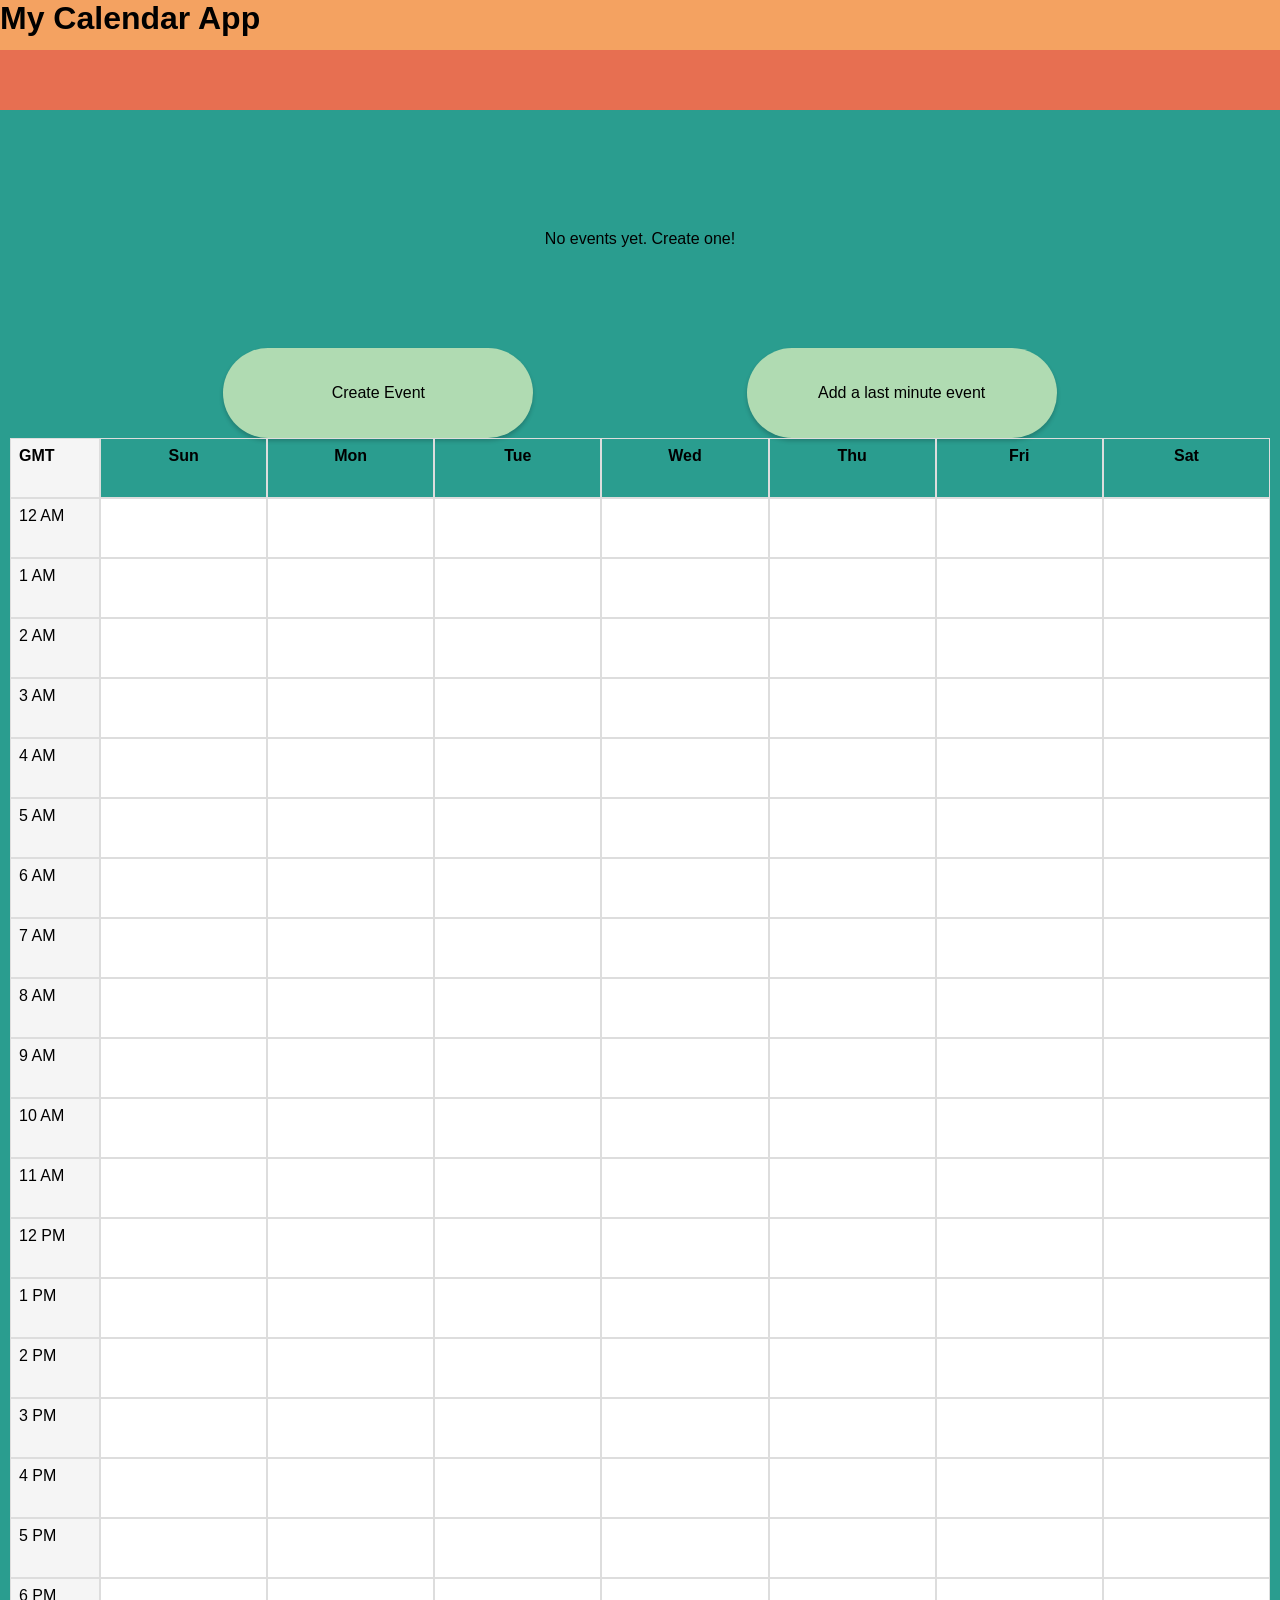
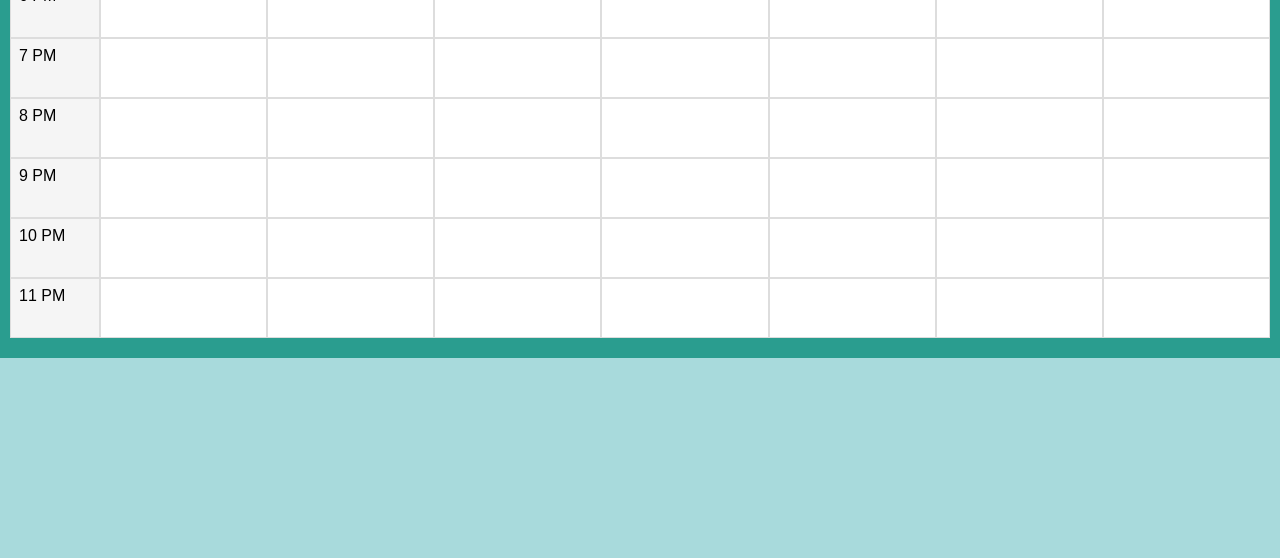
==== index.html @ 76accbad "New code" ====
<!DOCTYPE html>
<html lang="en">
  <head>
    <meta charset="UTF-8" />
    <meta name="viewport" content="width=device-width, initial-scale=1.0" />
    <title>Calendar Dashboard</title>

    <link rel="stylesheet" href="styles.css" />
  </head>
  <body>
    <div id="navbar">
      <!-- Navigation bar content goes here -->
      <h1>My Calendar App</h1>
    </div>

    <div id="header">
      <!-- Header content goes here -->
    </div>
    <div id="calendar-section">
      <!-- Calendar section content goes here -->

       <!-- ====================== Display Area Start ====================== -->
      <div id="eventDisplayArea">
        <div id="eventInfo">
            <p id="eventInfoText">No events yet. Create one!</p>
        </div>
      </div>
      <!-- ====================== Display Area End ====================== -->

      <div class="calendarBtn">
        <button id="openCreateEvent">Create Event</button>
        <button id="openLastMinuteEvent">Add a last minute event</button>
      </div>

      <!-- ====================== Create event modal Start ====================== -->

      <!-- Wrapper-->
      <div id="createEvent" class="modal-container">
        <!-- Contents -->
        <div class="modal">
          <div class="form-header">
            <h2>Create Event</h2>
            <!--Close-->
            <button id="closeCreateEvent" class="form-btn">Close</button>
          </div>

          <!--Form start-->
          <form action="#" method="#" id="eventForm">
            <div class="form-group">
              <label for="eventTitle">Event Title</label>
              <input type="text" id="eventTitle" name="title" placeholder="Birthday / Wedding ...." required
              />
            </div>

            <div class="form-group">
              <label for="eventDate">Date</label>
              <input type="date" id="eventDate" name="date" />
            </div>

            <div class="time-row">
              <div class="form-group">
                <label for="startTime">Start Time</label>
                <input type="time" id="startTime" name="startTime" />
              </div>

              <div class="form-group">
                <label for="endTime">End Time</label>
                <input type="time" id="endTime" name="endTime" />
              </div>
            </div>

            <div class="form-group">
              <label for="eventDescription">Description</label>
              <textarea id="eventDescription" name="description" placeholder="Your text here...." rows="3"
              ></textarea>
            </div>

            <div class="modal-actions">
              <button type="button" id="cancelEventBtn" class="form-btn">
                Cancel
              </button>
              <button type="submit" id="saveEventBtn" class="form-btn">
                Create Event
              </button>
            </div>
          </form>
          <!--Form end-->
        </div>
      </div>
      <!-- ====================== Create event modal End ====================== -->
      <!-- ====================== Last Minute Event modal Start ====================== -->

      <!-- Wrapper-->
      <div id="lastMinute" class="modal-container">
        <!-- Contents -->
        <div class="modal">
          <div class="form-header">
            <h2>Add a Last Minute Event</h2>
            <!--Close-->
            <button id="closeLastMinuteEvent" class="form-btn">Close</button>
          </div>

          <!--Form start-->
          <form action="#" method="#" id="lastMinuteForm">
            <div class="form-group">
              <label for="lastMinuteTitle">Event Title</label>
              <input type="text" id="lastMinuteTitle" name="title" placeholder="Birthday / Wedding ...." required
              />
            </div>

            <div class="form-group">
              <label for="lastMinuteDate">Date</label>
              <input type="date" id="lastMinuteDate" name="date" />
            </div>

            <div class="form-group">
              <label for="lastMinuteDescription">Description</label>
              <textarea id="lastMinuteDescription" name="description" placeholder="Your text here...." rows="3" ></textarea>
            </div>

            <div class="modal-actions">
              <button type="button" id="cancelLastMinuteBtn" class="form-btn">
                Cancel
              </button>
              <button type="submit" id="saveLastMinuteBtn" class="form-btn">
                Create Event
              </button>
            </div>
          </form>
          <!--Form end-->
        </div>
      </div>
      <!-- ====================== Last Minute Event modal End ====================== -->

      <!-- ====================== Calendar grid start ======================-->
      <div id="calendar-grid"></div>
      <!-- ====================== Calendar grid end ======================-->
    </div>
    <div id="footer-actions">
      <!-- Footer actions content goes here -->
    </div>
    <!--<div>Testing</div>-->

    <script src="app.js"></script>
  </body>
</html>
---- styles.css ----
* { 
    margin: 0; 
    padding: 0; 
    box-sizing: border-box; 
}

body { 
    display: flex; 
    flex-direction: column; 
    min-height: 100vh; 
    font-family: sans-serif; 
}

#navbar { 
    background: #f4a261; 
    height: 50px; 
}

#header {
    background: #e76f51; 
    height: 60px; 
}

#calendar-section { 
    padding: 20px 10px;
    background: #2a9d8f; 
    flex: 1;
    display: flex; 
    flex-direction: column; 
}

#eventDisplayArea{
    margin: 100px auto;
    text-align: center;
}

.calendarBtn {
    display: flex;
    justify-content: space-evenly;
}

.calendarBtn button {
    width: 310px;
    height: 90px;
    border: none;
    border-radius: 50px;
    background-color: #b0dbb2;
    box-shadow: 0px 3px 4px rgba(0, 0, 0, 0.2);
    text-align: center;
    transition: ease-in-out 0.3s;
    cursor: pointer;
    font-size: 16px;
}

.calendarBtn button:hover {
    background-color: white;
}

/*============================================================== 
  Modal Styles Start
  ============================================================== */

.modal-container {
    width: 100%;
    height: 100vh;
    display: flex;
    justify-content: center;
    align-items: center;
    position: fixed;
    top: 0;
    left: 0;
    background-color: rgba(0, 0, 0, 0.3);
    opacity: 0;
    pointer-events: none;
    transition: 0.3s ease;
    z-index: 1000;
}

.modal {
    width: 600px;
    max-width: 90%;
    padding: 30px 50px;
    border-radius: 8px;
    background-color: white;
    box-shadow: 0px 3px 4px rgba(0, 0, 0, 0.2);
}

.form-header {
    display: flex;
    justify-content: space-between;
    align-items: center;
    margin-bottom: 30px;
}

.form-header h2 {
    margin: 0;
    font-size: 22px;
}

#closeCreateEvent, 
#closeLastMinuteEvent {}

/* Form styling */
.form-group {
    margin-bottom: 15px;
}

.form-group label {
    display: block;
    margin-bottom: 5px;
    font-weight: 600;
    color: #333;
    font-size: 14px;
}

.form-group input, 
.form-group textarea {
    width: 100%;
    padding: 8px 12px;
    border: 1px solid #ddd;
    border-radius: 4px;
    font-size: 14px;
    box-sizing: border-box;
    font-family: inherit;
}

.form-group input:focus, 
.form-group textarea:focus {
    outline: none;
    border-color: #2a9d8f;
    box-shadow: 0 0 0 2px rgba(42, 157, 143, 0.2);
}

.form-group textarea {
    resize: vertical;
    min-height: 80px;
}

.time-row {
    display: flex;
    gap: 12px;
}

.time-row .form-group {
    flex: 1;
}

.modal-actions {
    margin-top: 20px;
    display: flex;
    justify-content: space-between;
    gap: 12px;
}

/* Button styles */
.form-btn {
    min-width: 95px;
    padding: 10px 20px;
    cursor: pointer;
    font-size: 14px;
    border: none;
    border-radius: 50px;
    transition: all 0.3s ease;
}

.form-btn:hover {
    color: white;
    background-color: red;
}

.modal-actions button:hover {
    color: #333;
    background-color: #b0dbb2;
}

/*Create event*/
#createEvent.show {
    opacity: 1;
    pointer-events: auto;
}

/* Last minute event */
#lastMinute.show {
    opacity: 1;
    pointer-events: auto;
}

/*Last minute event*/
/*============================================================== 
  Modal Styles End
  ============================================================== */
/*============================================================== 
  calendar Grid start
  ============================================================== */
#calendar-grid {
    width: 100%;
    display: flex;
    flex-direction: column;
}

.calendar-row {
    display: grid;
    grid-template-columns: 90px repeat(7, 1fr);
}

.calendar-cell {
    border: 1px solid #ddd;
    min-height: 60px;
    padding: 8px;
}

.calendar-header {
    font-weight: bold;
}

.time-header,
.time-label {
    background: #f5f5f5;
}

.day-header {
    text-align: center;
}

.day-cell {
    background: white;
}
/*============================================================== 
  calendar Grid start
  ============================================================== */

#footer-actions { 
    background: #a8dadc; 
    height: 200px; 
}

#calendar-grid {
    width: 100%;
    display: flex;
    flex-direction: column;
}

.calendar-row {
    display: grid;
    grid-template-columns: 90px repeat(7, 1fr);
}

.calendar-cell {
    border: 1px solid #ddd;
    min-height: 60px;
    padding: 8px;
}

.calendar-header {
    font-weight: bold;
}

.time-header,
.time-label {
    background: #f5f5f5;
}

.day-header {
    text-align: center;
}

.day-cell {
    background: white;
}
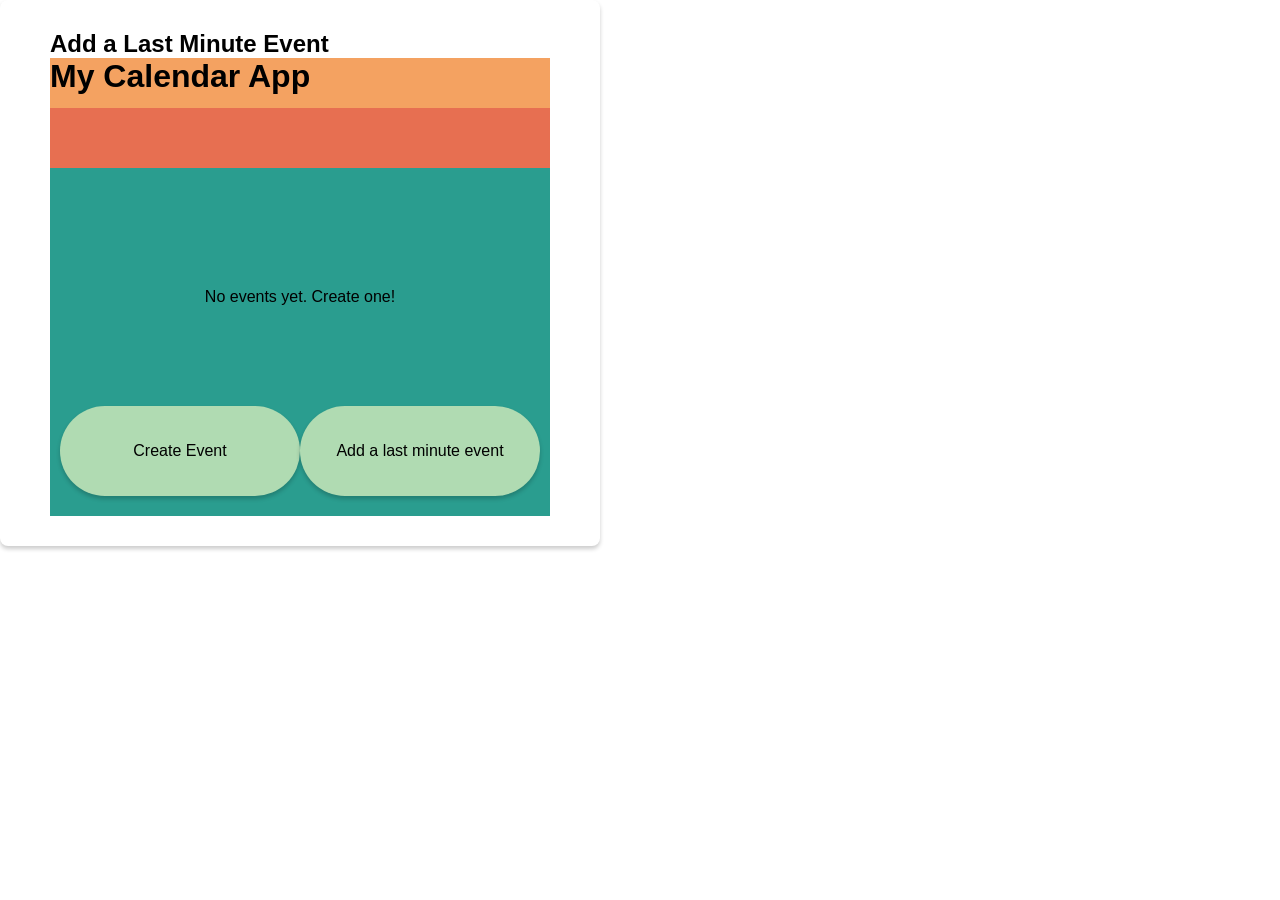
==== commit ba4b6483: "Merge pull request #8 from viannahuynh/dev/tasneem New code" ====
--- a/index.html
+++ b/index.html
@@ -5,6 +5,12 @@
     <meta name="viewport" content="width=device-width, initial-scale=1.0" />
     <title>Calendar Dashboard</title>
 
+    <link rel="stylesheet" href="styles.css">
+</head>
+<body>
+    <div id="lastMinuteEventModal" class="modal hidden">
+    <div class="modal-content">
+        <h2 id="modalTitle">Add a Last Minute Event</h2>
     <link rel="stylesheet" href="styles.css" />
   </head>
   <body>
@@ -100,6 +106,65 @@
             <button id="closeLastMinuteEvent" class="form-btn">Close</button>
           </div>
 
+    <div id="navbar">
+        <!-- Navigation bar content goes here -->
+        <h1>My Calendar App</h1>
+    </div>
+        
+    <div id="header">
+        <!-- Header content goes here -->
+    </div>
+    <div id="calendar-section">
+        <button id="open">Create Event</button>
+        <div id="calendar-grid"></div>
+
+        <!-- ====================== Create event button for modal Start ====================== -->
+
+        
+
+        <!-- Wrapper-->
+        <div class="modal-container">
+            <!-- Contents -->
+            <div class="modal">
+                <div class="form-header">
+                    <h2>Create Event</h2>
+                    <!--Close-->
+                    <button id="close" class="form-btn">Close</button>
+                </div>
+                
+                <!--Form start-->
+                <form action="#" method="#" id="eventForm">
+                    <div>
+                        <label for="eventTitle">Event Title</label>
+                        <input type="text" id="eventTitle" name="title" placeholder="Birthday / Wedding ...." required>
+                    </div>
+                    
+                    <div>
+                        <label for="eventDate">Date</label>
+                        <input type="date" id="eventDate" name="date">
+                    </div>
+
+                    <div>
+                        <label for="startTime">Start Time</label>
+                        <input type="time" id="startTime" name="startTime">
+                    </div>
+                    
+                    <div>
+                        <label for="endTime">End Time</label>
+                        <input type="time" id="endTime" name="endTime">
+                    </div>
+
+                    <div>
+                        <label for="eventDescription">Description</label>
+                        <textarea id="eventDescription" name="description" placeholder="Your text here...." rows="3"></textarea>
+                    </div>
+                    
+                    <div class="modal-actions">
+                        <button type="button" id="cancelModalBtn" class="form-btn">Cancel</button>
+                        <button type="submit" id="saveEventBtn" class="form-btn">Create Event</button>
+                    </div>
+                </form>
+                <!--Form end-->
           <!--Form start-->
           <form action="#" method="#" id="lastMinuteForm">
             <div class="form-group">
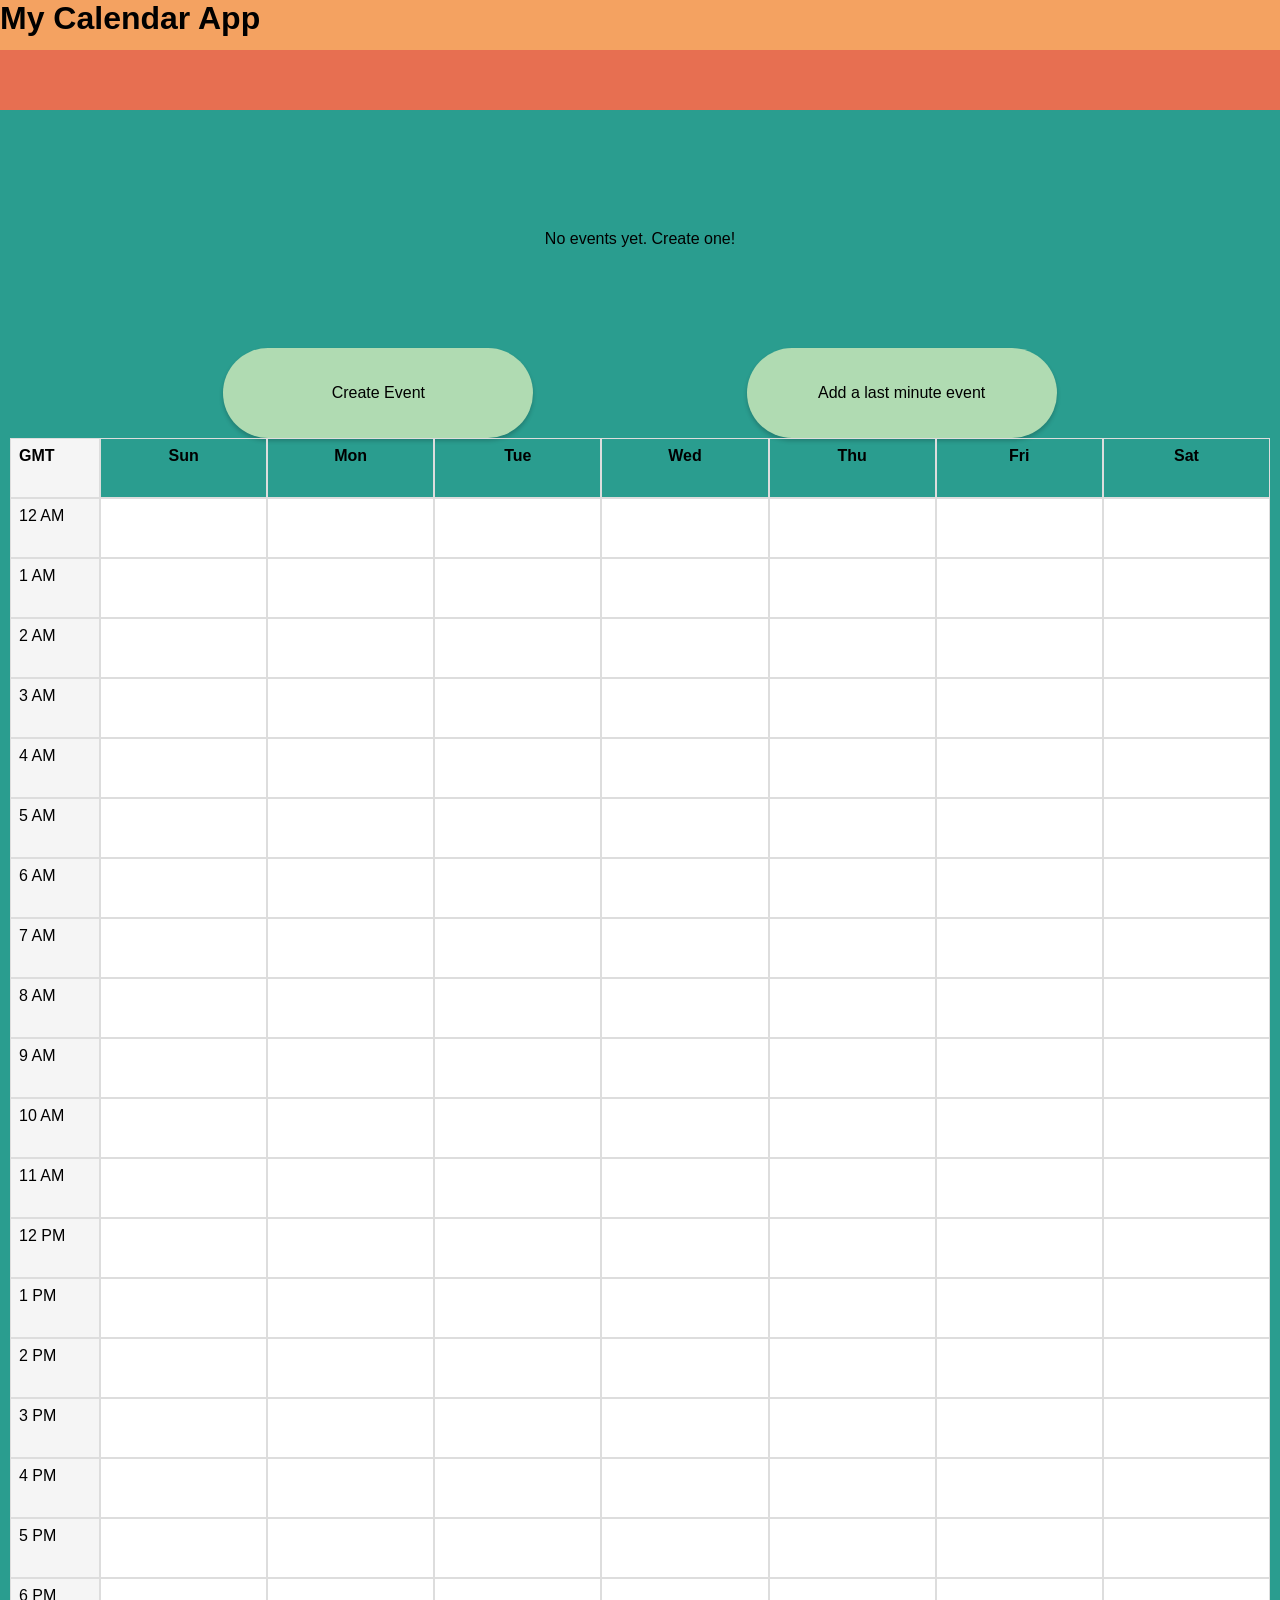
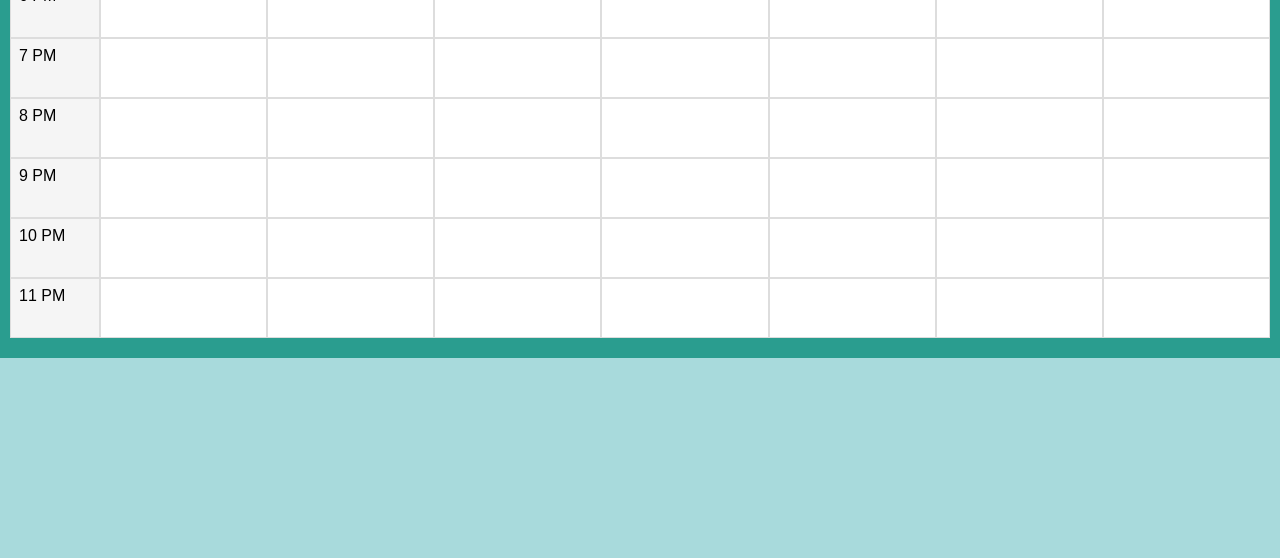
==== commit 12a9a384: "clean HTML code" ====
--- a/index.html
+++ b/index.html
@@ -1,211 +1,136 @@
 <!DOCTYPE html>
 <html lang="en">
-  <head>
-    <meta charset="UTF-8" />
-    <meta name="viewport" content="width=device-width, initial-scale=1.0" />
-    <title>Calendar Dashboard</title>
-
-    <link rel="stylesheet" href="styles.css">
+<head>
+  <meta charset="UTF-8" />
+  <meta name="viewport" content="width=device-width, initial-scale=1.0" />
+  <title>Calendar Dashboard</title>
+  <link rel="stylesheet" href="styles.css" />
 </head>
 <body>
-    <div id="lastMinuteEventModal" class="modal hidden">
-    <div class="modal-content">
-        <h2 id="modalTitle">Add a Last Minute Event</h2>
-    <link rel="stylesheet" href="styles.css" />
-  </head>
-  <body>
-    <div id="navbar">
-      <!-- Navigation bar content goes here -->
-      <h1>My Calendar App</h1>
+  <div id="navbar">
+    <h1>My Calendar App</h1>
+  </div>
+
+  <div id="header"></div>
+
+  <div id="calendar-section">
+    <!-- Display Area -->
+    <div id="eventDisplayArea">
+      <div id="eventInfo">
+        <p id="eventInfoText">No events yet. Create one!</p>
+      </div>
     </div>
 
-    <div id="header">
-      <!-- Header content goes here -->
+    <!-- Buttons -->
+    <div class="calendarBtn">
+      <button id="openCreateEvent">Create Event</button>
+      <button id="openLastMinuteEvent">Add a last minute event</button>
     </div>
-    <div id="calendar-section">
-      <!-- Calendar section content goes here -->
 
-       <!-- ====================== Display Area Start ====================== -->
-      <div id="eventDisplayArea">
-        <div id="eventInfo">
-            <p id="eventInfoText">No events yet. Create one!</p>
-        </div>
-      </div>
-      <!-- ====================== Display Area End ====================== -->
+    <!-- Calendar Grid -->
+    <div id="calendar-grid"></div>
+  </div>
 
-      <div class="calendarBtn">
-        <button id="openCreateEvent">Create Event</button>
-        <button id="openLastMinuteEvent">Add a last minute event</button>
+  <div id="footer-actions"></div>
+
+  <!-- Create Event Modal -->
+  <div id="createEvent" class="modal-container">
+    <div class="modal">
+      <div class="form-header">
+        <h2>Create Event</h2>
+        <button id="closeCreateEvent" class="form-btn" type="button">Close</button>
       </div>
 
-      <!-- ====================== Create event modal Start ====================== -->
+      <form id="eventForm">
+        <div class="form-group">
+          <label for="eventTitle">Event Title</label>
+          <input
+            type="text"
+            id="eventTitle"
+            name="title"
+            placeholder="Birthday / Wedding ...."
+            required
+          />
+        </div>
 
-      <!-- Wrapper-->
-      <div id="createEvent" class="modal-container">
-        <!-- Contents -->
-        <div class="modal">
-          <div class="form-header">
-            <h2>Create Event</h2>
-            <!--Close-->
-            <button id="closeCreateEvent" class="form-btn">Close</button>
+        <div class="form-group">
+          <label for="eventDate">Date</label>
+          <input type="date" id="eventDate" name="date" />
+        </div>
+
+        <div class="time-row">
+          <div class="form-group">
+            <label for="startTime">Start Time</label>
+            <input type="time" id="startTime" name="startTime" />
           </div>
 
-          <!--Form start-->
-          <form action="#" method="#" id="eventForm">
-            <div class="form-group">
-              <label for="eventTitle">Event Title</label>
-              <input type="text" id="eventTitle" name="title" placeholder="Birthday / Wedding ...." required
-              />
-            </div>
+          <div class="form-group">
+            <label for="endTime">End Time</label>
+            <input type="time" id="endTime" name="endTime" />
+          </div>
+        </div>
 
-            <div class="form-group">
-              <label for="eventDate">Date</label>
-              <input type="date" id="eventDate" name="date" />
-            </div>
+        <div class="form-group">
+          <label for="eventDescription">Description</label>
+          <textarea
+            id="eventDescription"
+            name="description"
+            placeholder="Your text here...."
+            rows="3"
+          ></textarea>
+        </div>
 
-            <div class="time-row">
-              <div class="form-group">
-                <label for="startTime">Start Time</label>
-                <input type="time" id="startTime" name="startTime" />
-              </div>
+        <div class="modal-actions">
+          <button type="button" id="cancelEventBtn" class="form-btn">Cancel</button>
+          <button type="submit" id="saveEventBtn" class="form-btn">Create Event</button>
+        </div>
+      </form>
+    </div>
+  </div>
 
-              <div class="form-group">
-                <label for="endTime">End Time</label>
-                <input type="time" id="endTime" name="endTime" />
-              </div>
-            </div>
+  <!-- Last Minute Event Modal -->
+  <div id="lastMinute" class="modal-container">
+    <div class="modal">
+      <div class="form-header">
+        <h2>Add a Last Minute Event</h2>
+        <button id="closeLastMinuteEvent" class="form-btn" type="button">Close</button>
+      </div>
 
-            <div class="form-group">
-              <label for="eventDescription">Description</label>
-              <textarea id="eventDescription" name="description" placeholder="Your text here...." rows="3"
-              ></textarea>
-            </div>
+      <form id="lastMinuteForm">
+        <div class="form-group">
+          <label for="lastMinuteTitle">Event Title</label>
+          <input
+            type="text"
+            id="lastMinuteTitle"
+            name="title"
+            placeholder="Birthday / Wedding ...."
+            required
+          />
+        </div>
 
-            <div class="modal-actions">
-              <button type="button" id="cancelEventBtn" class="form-btn">
-                Cancel
-              </button>
-              <button type="submit" id="saveEventBtn" class="form-btn">
-                Create Event
-              </button>
-            </div>
-          </form>
-          <!--Form end-->
+        <div class="form-group">
+          <label for="lastMinuteDate">Date</label>
+          <input type="date" id="lastMinuteDate" name="date" />
         </div>
-      </div>
-      <!-- ====================== Create event modal End ====================== -->
-      <!-- ====================== Last Minute Event modal Start ====================== -->
 
-      <!-- Wrapper-->
-      <div id="lastMinute" class="modal-container">
-        <!-- Contents -->
-        <div class="modal">
-          <div class="form-header">
-            <h2>Add a Last Minute Event</h2>
-            <!--Close-->
-            <button id="closeLastMinuteEvent" class="form-btn">Close</button>
-          </div>
+        <div class="form-group">
+          <label for="lastMinuteDescription">Description</label>
+          <textarea
+            id="lastMinuteDescription"
+            name="description"
+            placeholder="Your text here...."
+            rows="3"
+          ></textarea>
+        </div>
 
-    <div id="navbar">
-        <!-- Navigation bar content goes here -->
-        <h1>My Calendar App</h1>
+        <div class="modal-actions">
+          <button type="button" id="cancelLastMinuteBtn" class="form-btn">Cancel</button>
+          <button type="submit" id="saveLastMinuteBtn" class="form-btn">Create Event</button>
+        </div>
+      </form>
     </div>
-        
-    <div id="header">
-        <!-- Header content goes here -->
-    </div>
-    <div id="calendar-section">
-        <button id="open">Create Event</button>
-        <div id="calendar-grid"></div>
+  </div>
 
-        <!-- ====================== Create event button for modal Start ====================== -->
-
-        
-
-        <!-- Wrapper-->
-        <div class="modal-container">
-            <!-- Contents -->
-            <div class="modal">
-                <div class="form-header">
-                    <h2>Create Event</h2>
-                    <!--Close-->
-                    <button id="close" class="form-btn">Close</button>
-                </div>
-                
-                <!--Form start-->
-                <form action="#" method="#" id="eventForm">
-                    <div>
-                        <label for="eventTitle">Event Title</label>
-                        <input type="text" id="eventTitle" name="title" placeholder="Birthday / Wedding ...." required>
-                    </div>
-                    
-                    <div>
-                        <label for="eventDate">Date</label>
-                        <input type="date" id="eventDate" name="date">
-                    </div>
-
-                    <div>
-                        <label for="startTime">Start Time</label>
-                        <input type="time" id="startTime" name="startTime">
-                    </div>
-                    
-                    <div>
-                        <label for="endTime">End Time</label>
-                        <input type="time" id="endTime" name="endTime">
-                    </div>
-
-                    <div>
-                        <label for="eventDescription">Description</label>
-                        <textarea id="eventDescription" name="description" placeholder="Your text here...." rows="3"></textarea>
-                    </div>
-                    
-                    <div class="modal-actions">
-                        <button type="button" id="cancelModalBtn" class="form-btn">Cancel</button>
-                        <button type="submit" id="saveEventBtn" class="form-btn">Create Event</button>
-                    </div>
-                </form>
-                <!--Form end-->
-          <!--Form start-->
-          <form action="#" method="#" id="lastMinuteForm">
-            <div class="form-group">
-              <label for="lastMinuteTitle">Event Title</label>
-              <input type="text" id="lastMinuteTitle" name="title" placeholder="Birthday / Wedding ...." required
-              />
-            </div>
-
-            <div class="form-group">
-              <label for="lastMinuteDate">Date</label>
-              <input type="date" id="lastMinuteDate" name="date" />
-            </div>
-
-            <div class="form-group">
-              <label for="lastMinuteDescription">Description</label>
-              <textarea id="lastMinuteDescription" name="description" placeholder="Your text here...." rows="3" ></textarea>
-            </div>
-
-            <div class="modal-actions">
-              <button type="button" id="cancelLastMinuteBtn" class="form-btn">
-                Cancel
-              </button>
-              <button type="submit" id="saveLastMinuteBtn" class="form-btn">
-                Create Event
-              </button>
-            </div>
-          </form>
-          <!--Form end-->
-        </div>
-      </div>
-      <!-- ====================== Last Minute Event modal End ====================== -->
-
-      <!-- ====================== Calendar grid start ======================-->
-      <div id="calendar-grid"></div>
-      <!-- ====================== Calendar grid end ======================-->
-    </div>
-    <div id="footer-actions">
-      <!-- Footer actions content goes here -->
-    </div>
-    <!--<div>Testing</div>-->
-
-    <script src="app.js"></script>
-  </body>
-</html>
+  <script src="app.js"></script>
+</body>
+</html>
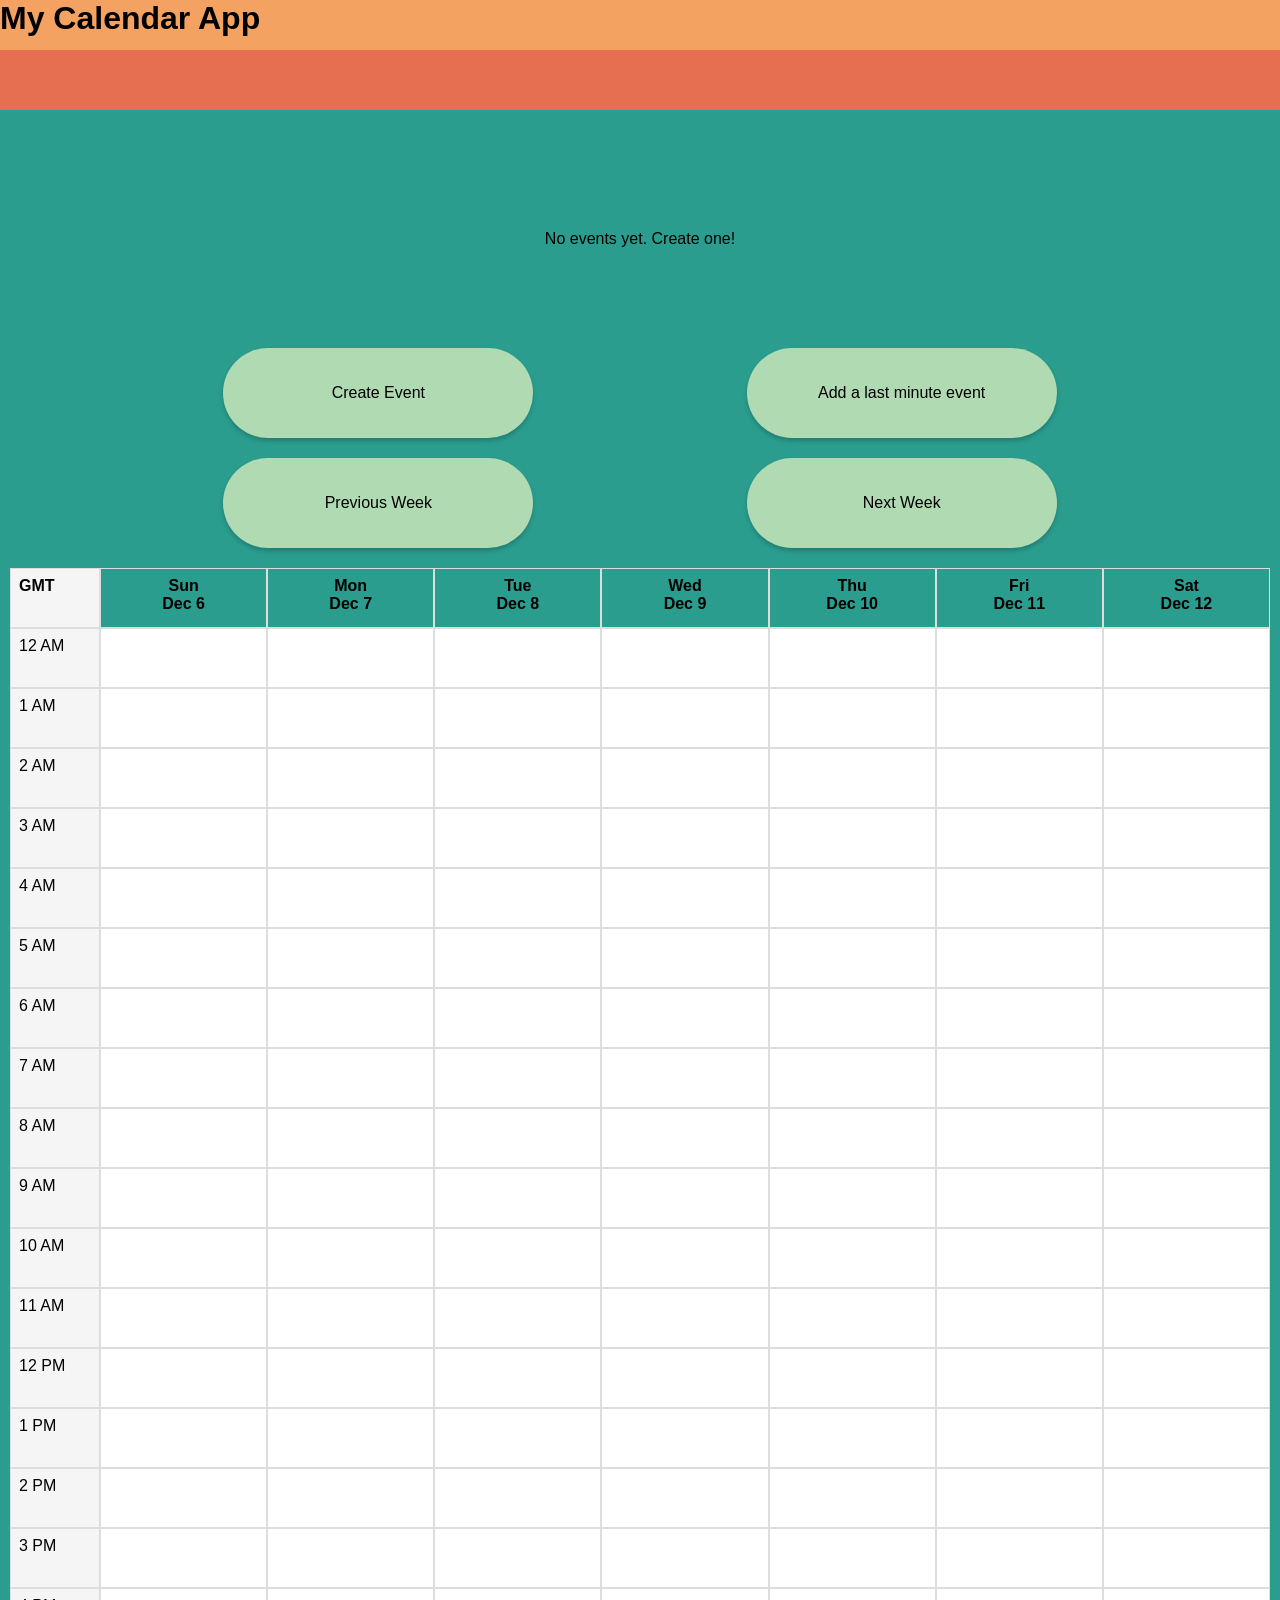
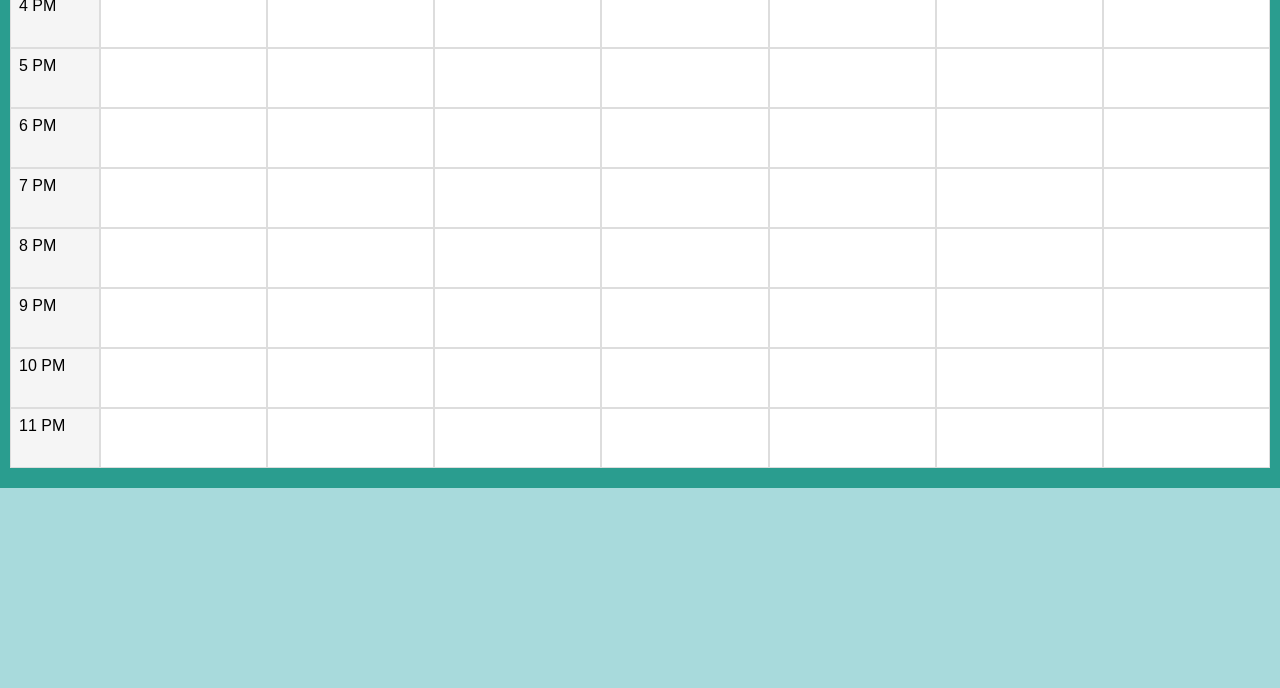
==== commit 9a461d14: "Finalized modal functionality to calendar Main edits in app.js for logic and some fixes/additions in" ====
--- a/index.html
+++ b/index.html
@@ -25,6 +25,12 @@
     <div class="calendarBtn">
       <button id="openCreateEvent">Create Event</button>
       <button id="openLastMinuteEvent">Add a last minute event</button>
+    </div>
+
+    <!-- Week Navigation -->
+    <div class="weekNav">
+      <button id="prevWeek">Previous Week</button>
+      <button id="nextWeek">Next Week</button>
     </div>
 
     <!-- Calendar Grid -->
@@ -114,6 +120,41 @@
         </div>
 
         <div class="form-group">
+          <label for="lastMinuteDuration">Duration</label>
+          <select id="lastMinuteDuration" name="duration">
+            <option value="1">1 min</option>
+            <option value="5">5 mins</option>
+            <option value="10">10 mins</option>
+            <option value="15">15 mins</option>
+            <option value="20">20 mins</option>
+            <option value="25">25 mins</option>
+            <option value="30">30 mins</option>
+            <option value="35">35 mins</option>
+            <option value="40">40 mins</option>
+            <option value="45">45 mins</option>
+            <option value="50">50 mins</option>
+            <option value="55">55 mins</option>
+            <option value="60">60 mins</option>
+          </select>
+        </div>
+
+        <div class="form-group">
+          <label for="lastMinuteTimeOfDay">Time of Day</label>
+          <select id="lastMinuteTimeOfDay">
+            <option value="morning">Morning (6 AM – 12 PM)</option>
+            <option value="afternoon">Afternoon (12 PM – 6 PM)</option>
+            <option value="evening">Evening (6 PM – 12 AM)</option>
+          </select>
+        </div>
+
+        <div class="form-group">
+          <label for="lastMinuteSlotHour">Available Slot</label>
+          <select id="lastMinuteSlotHour">
+            <option value="">Select an available slot</option>
+          </select>
+        </div>
+
+        <div class="form-group">
           <label for="lastMinuteDescription">Description</label>
           <textarea
             id="lastMinuteDescription"
--- a/styles.css
+++ b/styles.css
@@ -56,6 +56,30 @@
     background-color: white;
 }
 
+.weekNav {
+    display: flex;
+    justify-content: space-evenly;
+    margin-top: 20px;
+    margin-bottom: 20px;
+}
+
+.weekNav button {
+    width: 310px;
+    height: 90px;
+    border: none;
+    border-radius: 50px;
+    background-color: #b0dbb2;
+    box-shadow: 0px 3px 4px rgba(0, 0, 0, 0.2);
+    text-align: center;
+    transition: ease-in-out 0.3s;
+    cursor: pointer;
+    font-size: 16px;
+}
+
+.weekNav button:hover {
+    background-color: white;
+}
+
 /*============================================================== 
   Modal Styles Start
   ============================================================== */
@@ -97,9 +121,6 @@
     font-size: 22px;
 }
 
-#closeCreateEvent, 
-#closeLastMinuteEvent {}
-
 /* Form styling */
 .form-group {
     margin-bottom: 15px;
@@ -114,7 +135,8 @@
 }
 
 .form-group input, 
-.form-group textarea {
+.form-group textarea,
+.form-group select {
     width: 100%;
     padding: 8px 12px;
     border: 1px solid #ddd;
@@ -125,7 +147,8 @@
 }
 
 .form-group input:focus, 
-.form-group textarea:focus {
+.form-group textarea:focus,
+.form-group select:focus {
     outline: none;
     border-color: #2a9d8f;
     box-shadow: 0 0 0 2px rgba(42, 157, 143, 0.2);
@@ -185,28 +208,33 @@
     pointer-events: auto;
 }
 
-/*Last minute event*/
 /*============================================================== 
   Modal Styles End
   ============================================================== */
+
 /*============================================================== 
-  calendar Grid start
+  Calendar Grid Styles Start
   ============================================================== */
+
 #calendar-grid {
     width: 100%;
     display: flex;
     flex-direction: column;
+    overflow: visible;
 }
 
 .calendar-row {
     display: grid;
     grid-template-columns: 90px repeat(7, 1fr);
+    position: relative;
 }
 
 .calendar-cell {
     border: 1px solid #ddd;
     min-height: 60px;
     padding: 8px;
+    position: relative;
+    overflow: visible;
 }
 
 .calendar-header {
@@ -224,46 +252,94 @@
 
 .day-cell {
     background: white;
-}
+    position: relative;
+    overflow: visible;
+}
+
+/* Event block inside a calendar cell */
+.event-block {
+    background-color: #264653;
+    color: white;
+    border-radius: 4px;
+    padding: 4px 6px;
+    position: absolute;
+    left: 4px;
+    right: 4px;
+    top: 2px;
+    z-index: 5;
+    overflow: visible;
+    min-height: 58px;
+}
+
+.event-block:hover {
+    background-color: #1a3340;
+}
+
+.event-block-title {
+    display: block;
+    font-weight: 700;
+    overflow: visible;
+}
+
+.event-block .event-popup-title,
+.event-block .event-popup-detail {
+    white-space: normal;
+}
+
+.event-block-time {
+    display: block;
+    font-size: 10px;
+    opacity: 0.85;
+}
+
+.event-popup {
+    margin-top: 8px;
+    color: inherit;
+}
+
+.event-popup-title,
+.event-popup-detail {
+    color: inherit;
+}
+
+.event-popup-actions {
+    display: flex;
+    justify-content: space-between;
+    gap: 8px;
+    margin-top: 8px;
+}
+
+/* Last minute event styling (legacy) */
+.last-minute-event {
+    margin: 4px 0;
+    padding: 6px 8px;
+    background-color: #b0dbb2;
+    border-radius: 8px;
+    font-size: 12px;
+    line-height: 1.3;
+    cursor: pointer;
+    box-shadow: 0 2px 4px rgba(0, 0, 0, 0.15);
+    transition: 0.2s ease-in-out;
+}
+
+.last-minute-event:hover {
+    background-color: #9bd19e;
+    transform: scale(1.02);
+}
+
+.last-minute-event strong {
+    display: block;
+    margin-bottom: 2px;
+    font-size: 13px;
+}
+
 /*============================================================== 
-  calendar Grid start
+  Calendar Grid Styles End
   ============================================================== */
 
+/* Footer */
 #footer-actions { 
     background: #a8dadc; 
     height: 200px; 
 }
 
-#calendar-grid {
-    width: 100%;
-    display: flex;
-    flex-direction: column;
-}
-
-.calendar-row {
-    display: grid;
-    grid-template-columns: 90px repeat(7, 1fr);
-}
-
-.calendar-cell {
-    border: 1px solid #ddd;
-    min-height: 60px;
-    padding: 8px;
-}
-
-.calendar-header {
-    font-weight: bold;
-}
-
-.time-header,
-.time-label {
-    background: #f5f5f5;
-}
-
-.day-header {
-    text-align: center;
-}
-
-.day-cell {
-    background: white;
-}
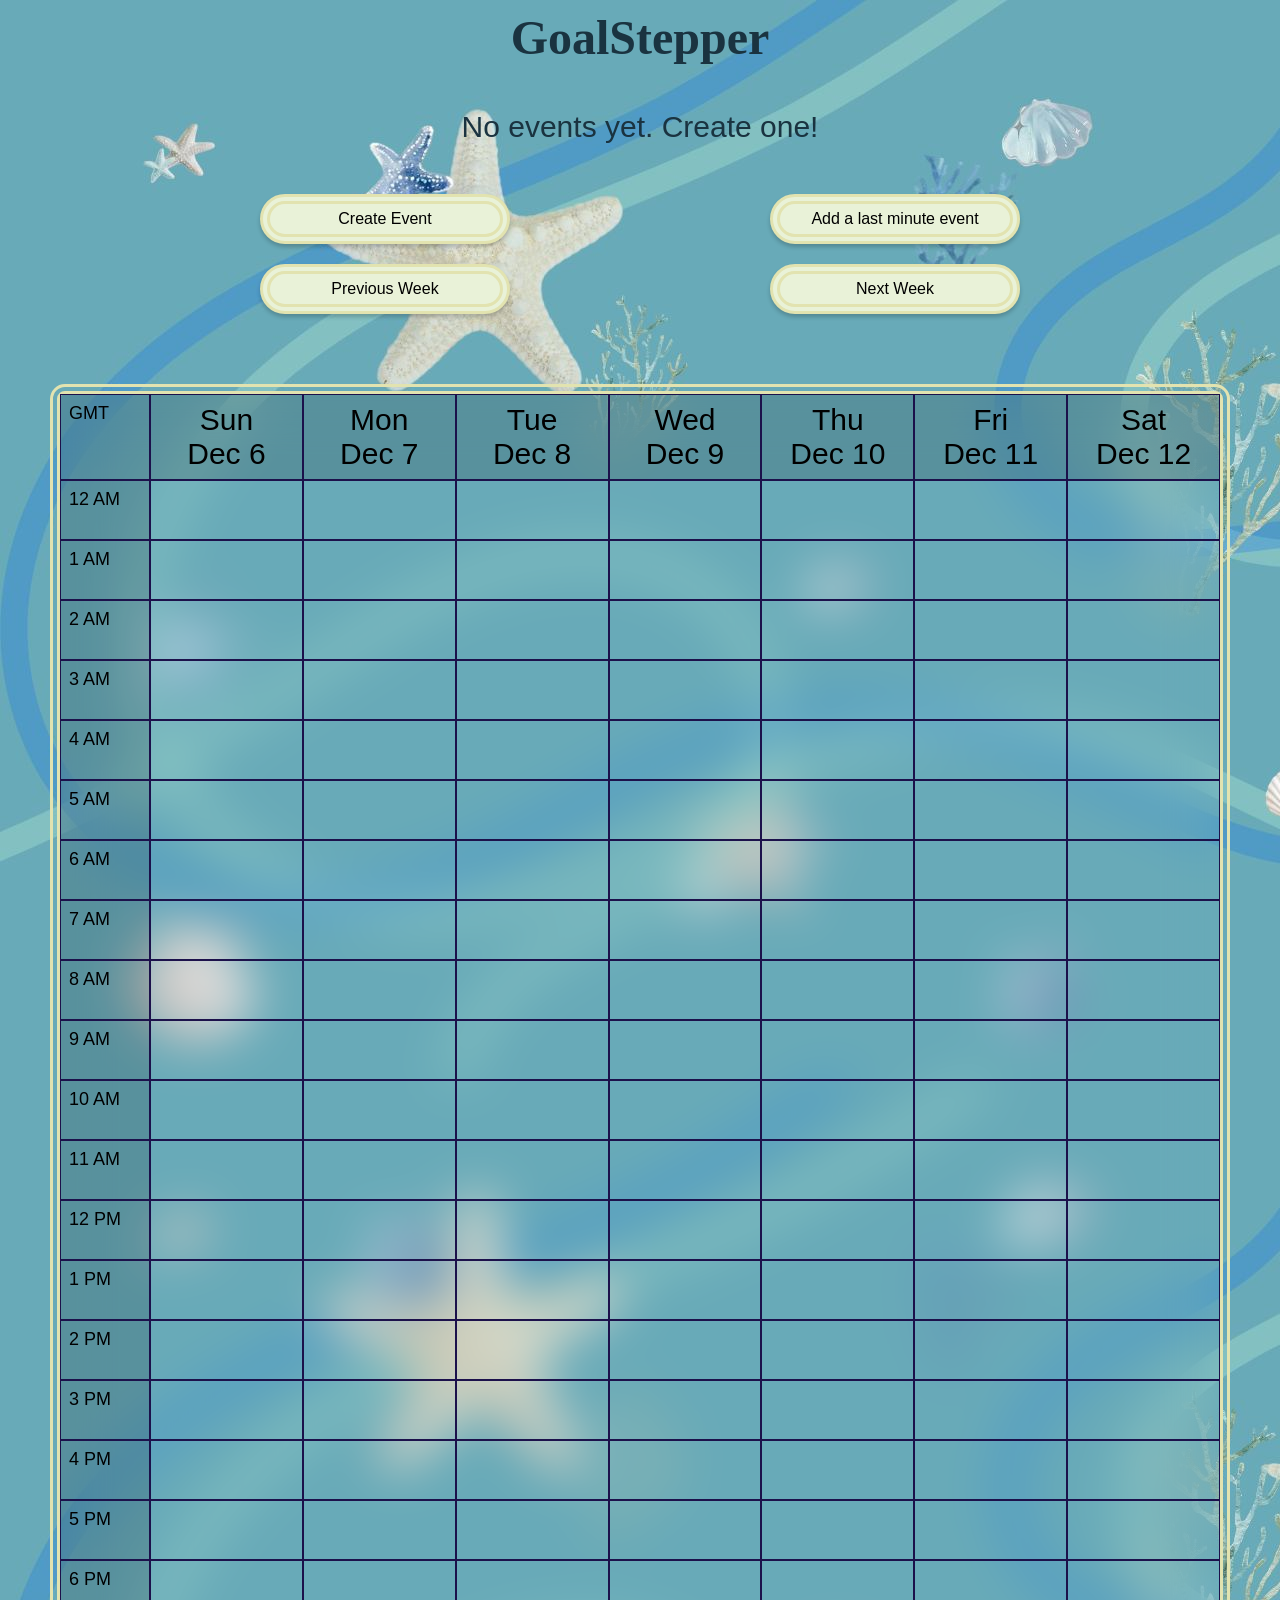
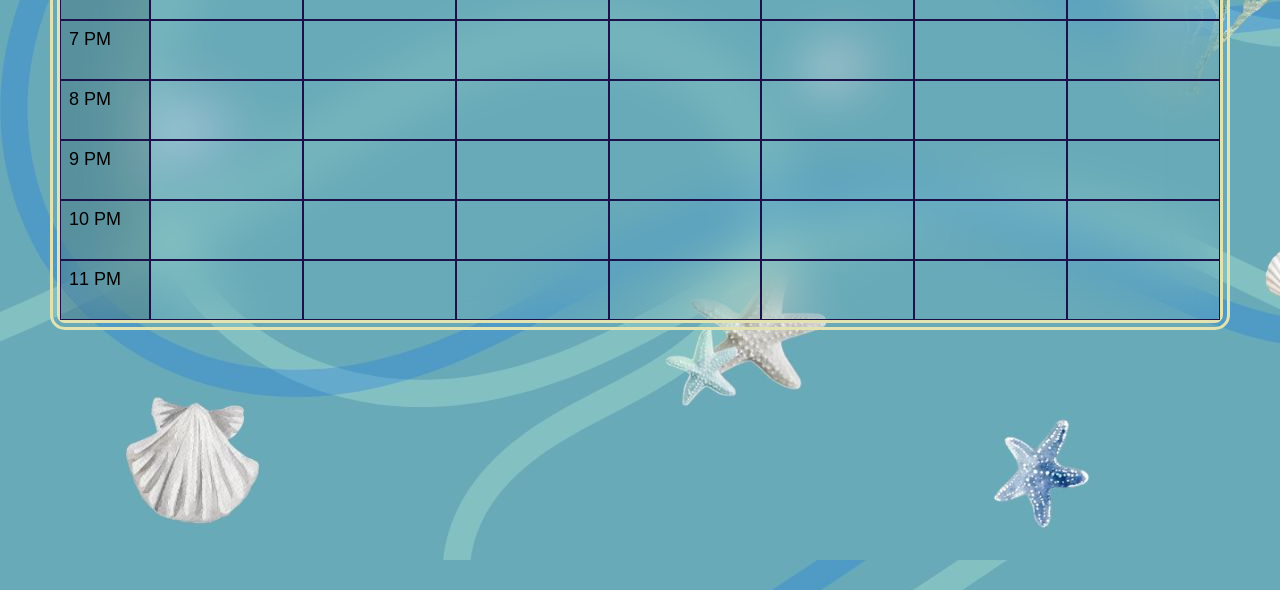
==== commit 5d8eb73d: "new website design" ====
--- a/index.html
+++ b/index.html
@@ -8,7 +8,7 @@
 </head>
 <body>
   <div id="navbar">
-    <h1>My Calendar App</h1>
+    <h1>GoalStepper</h1>
   </div>
 
   <div id="header"></div>
@@ -34,7 +34,9 @@
     </div>
 
     <!-- Calendar Grid -->
-    <div id="calendar-grid"></div>
+    <div id="calendar-wrap">
+      <div id="calendar-grid"></div>
+    </div>
   </div>
 
   <div id="footer-actions"></div>
--- a/styles.css
+++ b/styles.css
@@ -9,28 +9,34 @@
     flex-direction: column; 
     min-height: 100vh; 
     font-family: sans-serif; 
-}
+    background-image: url("background-goalstepper.jpg");
+
+
+}
+
 
 #navbar { 
-    background: #f4a261; 
-    height: 50px; 
-}
-
-#header {
-    background: #e76f51; 
+    color: #1a3340;
+    padding-top: 10px;
     height: 60px; 
-}
+    text-align: center;
+    font-family: "Goudy Old Style", Garamond, "Big Caslon", "Times New Roman", serif;
+    font-size: x-large;
+}
+
 
 #calendar-section { 
-    padding: 20px 10px;
-    background: #2a9d8f; 
     flex: 1;
     display: flex; 
-    flex-direction: column; 
+    flex-direction: column;
+    font-family: Impact, Haettenschweiler, 'Arial Narrow Bold', sans-serif; 
+    p{color: #1a3340;}
+    font-size: 30px;
+    padding-bottom: 10px;
 }
 
 #eventDisplayArea{
-    margin: 100px auto;
+    margin: 50px auto;
     text-align: center;
 }
 
@@ -40,44 +46,53 @@
 }
 
 .calendarBtn button {
-    width: 310px;
-    height: 90px;
+    width: 250px;
+    height: 50px;
+    border: #66b3c7;
+    border-radius: 200px;
+    
+    background-color: rgb(233, 242, 216);
+    box-shadow: 0px 3px 4px rgba(0, 0, 0, 0.2);
+    border: 10px double rgb(226, 227, 176);
+
+    
+    text-align: center;
+    transition: ease-in-out 0.3s;
+    cursor: pointer;
+
+    font-size: 16px;
+    font-family: 'Lucida Sans', 'Lucida Sans Regular', 'Lucida Grande', 'Lucida Sans Unicode', Geneva, Verdana, sans-serif;
+}
+
+.calendarBtn button:hover {
+    background-color: rgb(190, 186, 115);
+}
+
+.weekNav {
+    display: flex;
+    justify-content: space-evenly;
+    margin-top: 20px;
+    margin-bottom: 20px;
+}
+
+.weekNav button {
+    width: 250px;
+    height: 50px;
     border: none;
     border-radius: 50px;
-    background-color: #b0dbb2;
+    background-color: rgb(233, 242, 216);
     box-shadow: 0px 3px 4px rgba(0, 0, 0, 0.2);
+    border: 10px double rgb(226, 227, 176);
+
     text-align: center;
     transition: ease-in-out 0.3s;
     cursor: pointer;
     font-size: 16px;
-}
-
-.calendarBtn button:hover {
-    background-color: white;
-}
-
-.weekNav {
-    display: flex;
-    justify-content: space-evenly;
-    margin-top: 20px;
-    margin-bottom: 20px;
-}
-
-.weekNav button {
-    width: 310px;
-    height: 90px;
-    border: none;
-    border-radius: 50px;
-    background-color: #b0dbb2;
-    box-shadow: 0px 3px 4px rgba(0, 0, 0, 0.2);
-    text-align: center;
-    transition: ease-in-out 0.3s;
-    cursor: pointer;
-    font-size: 16px;
+    font-family: 'Lucida Sans', 'Lucida Sans Regular', 'Lucida Grande', 'Lucida Sans Unicode', Geneva, Verdana, sans-serif;
 }
 
 .weekNav button:hover {
-    background-color: white;
+    background-color: rgb(190, 186, 115);
 }
 
 /*============================================================== 
@@ -93,11 +108,14 @@
     position: fixed;
     top: 0;
     left: 0;
-    background-color: rgba(0, 0, 0, 0.3);
+
+    background-color: rgba(4, 1, 25, 0.3);
     opacity: 0;
     pointer-events: none;
     transition: 0.3s ease;
     z-index: 1000;
+
+
 }
 
 .modal {
@@ -105,8 +123,8 @@
     max-width: 90%;
     padding: 30px 50px;
     border-radius: 8px;
-    background-color: white;
-    box-shadow: 0px 3px 4px rgba(0, 0, 0, 0.2);
+    background-color: rgb(15, 70, 148);
+    box-shadow: 0px 3px 4px rgba(125, 207, 104, 0.2);
 }
 
 .form-header {
@@ -114,23 +132,29 @@
     justify-content: space-between;
     align-items: center;
     margin-bottom: 30px;
+    font-family: Georgia, 'Times New Roman', Times, serif;
+   
 }
 
 .form-header h2 {
     margin: 0;
     font-size: 22px;
+    font-family: Georgia, 'Times New Roman', Times, serif;
+    
 }
 
 /* Form styling */
 .form-group {
     margin-bottom: 15px;
+    font-family: Georgia, 'Times New Roman', Times, serif;
+    
 }
 
 .form-group label {
     display: block;
     margin-bottom: 5px;
     font-weight: 600;
-    color: #333;
+    color: #5f91a2;
     font-size: 14px;
 }
 
@@ -139,7 +163,7 @@
 .form-group select {
     width: 100%;
     padding: 8px 12px;
-    border: 1px solid #ddd;
+    border: 1px solid #040b34;
     border-radius: 4px;
     font-size: 14px;
     box-sizing: border-box;
@@ -173,6 +197,7 @@
     display: flex;
     justify-content: space-between;
     gap: 12px;
+    font-family: 'Lucida Sans', 'Lucida Sans Regular', 'Lucida Grande', 'Lucida Sans Unicode', Geneva, Verdana, sans-serif;
 }
 
 /* Button styles */
@@ -187,25 +212,28 @@
 }
 
 .form-btn:hover {
-    color: white;
-    background-color: red;
+    color: rgb(133, 143, 50);
+    background-color: rgba(224, 243, 181, 0.983);
 }
 
 .modal-actions button:hover {
     color: #333;
-    background-color: #b0dbb2;
+    background-color: hsl(66, 58%, 75%);
+    
 }
 
 /*Create event*/
 #createEvent.show {
     opacity: 1;
     pointer-events: auto;
+
 }
 
 /* Last minute event */
 #lastMinute.show {
     opacity: 1;
     pointer-events: auto;
+
 }
 
 /*============================================================== 
@@ -215,12 +243,19 @@
 /*============================================================== 
   Calendar Grid Styles Start
   ============================================================== */
+#calendar-wrap {
+    margin: 50px;
+    border: 10px double rgb(226, 227, 176);
+    border-radius: 15px;
+
+}
 
 #calendar-grid {
     width: 100%;
     display: flex;
     flex-direction: column;
     overflow: visible;
+    backdrop-filter: blur(25px);
 }
 
 .calendar-row {
@@ -230,35 +265,39 @@
 }
 
 .calendar-cell {
-    border: 1px solid #ddd;
+    border: 1px solid #1c114b;
     min-height: 60px;
     padding: 8px;
     position: relative;
     overflow: visible;
+    font-family: 'Segoe UI', Tahoma, Geneva, Verdana, sans-serif;
 }
 
 .calendar-header {
-    font-weight: bold;
+    font-family: 'Segoe UI', Tahoma, Geneva, Verdana, sans-serif;
 }
 
 .time-header,
 .time-label {
-    background: #f5f5f5;
+    font-size: large;
+    background-color: #00000025;
+
 }
 
 .day-header {
     text-align: center;
+    background-color: #00000025;
 }
 
 .day-cell {
-    background: white;
     position: relative;
     overflow: visible;
 }
 
 /* Event block inside a calendar cell */
 .event-block {
-    background-color: #264653;
+    background-color: hsl(57, 37%, 60%);
+    transition: background-color 0.5s;
     color: white;
     border-radius: 4px;
     padding: 4px 6px;
@@ -269,10 +308,11 @@
     z-index: 5;
     overflow: visible;
     min-height: 58px;
+    overflow: auto;
 }
 
 .event-block:hover {
-    background-color: #1a3340;
+    background-color: hsl(57, 37%, 75%);
 }
 
 .event-block-title {
@@ -339,7 +379,6 @@
 
 /* Footer */
 #footer-actions { 
-    background: #a8dadc; 
     height: 200px; 
 }
 
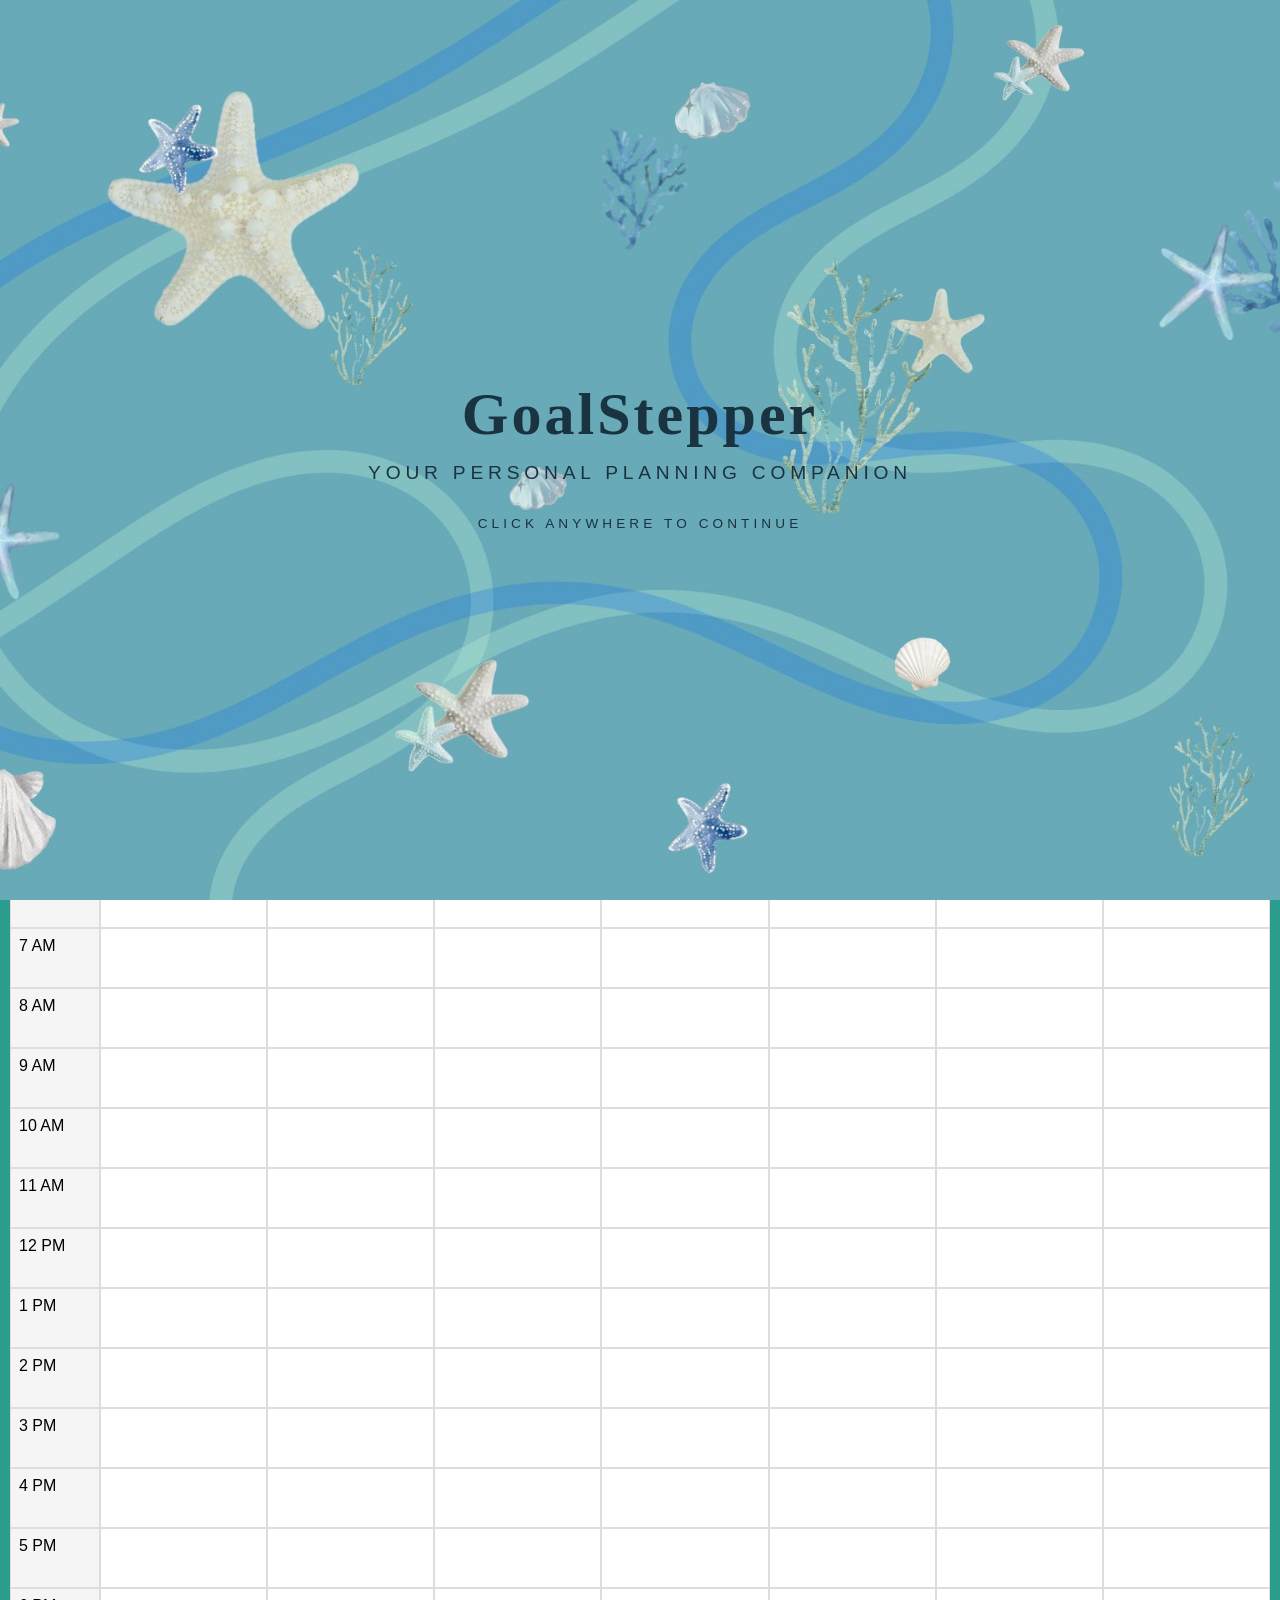
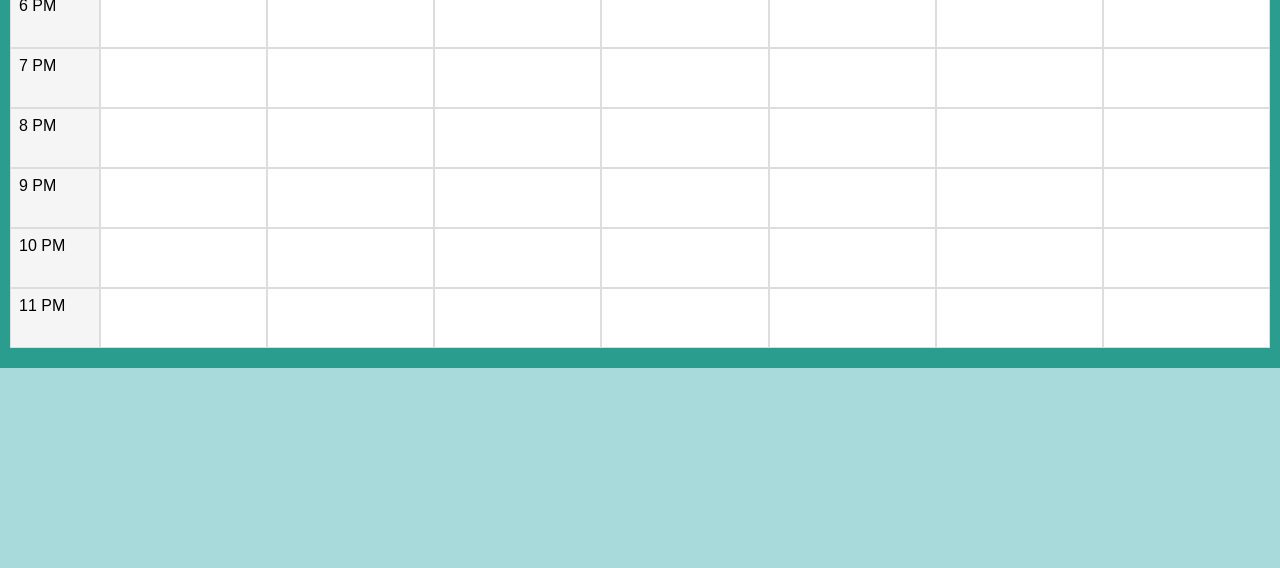
==== commit 3edcb736: "added intro" ====
--- a/index.html
+++ b/index.html
@@ -7,8 +7,20 @@
   <link rel="stylesheet" href="styles.css" />
 </head>
 <body>
+
+  <!-- ================= Intro Overlay start ==================== -->
+  <div id="intro-overlay">
+    <div class="intro-content">
+      <h1 class="intro-title" style="font-size: 60px;">GoalStepper</h1>
+      <p class="intro-subtitle">Your personal planning companion</p>
+      <p class="intro-click-hint">Click anywhere to continue</p>
+    </div>
+  </div>
+  <!-- ================= Intro Overlay end ==================== -->
+
+
   <div id="navbar">
-    <h1>GoalStepper</h1>
+    <h1>My Calendar App</h1>
   </div>
 
   <div id="header"></div>
@@ -27,16 +39,8 @@
       <button id="openLastMinuteEvent">Add a last minute event</button>
     </div>
 
-    <!-- Week Navigation -->
-    <div class="weekNav">
-      <button id="prevWeek">Previous Week</button>
-      <button id="nextWeek">Next Week</button>
-    </div>
-
     <!-- Calendar Grid -->
-    <div id="calendar-wrap">
-      <div id="calendar-grid"></div>
-    </div>
+    <div id="calendar-grid"></div>
   </div>
 
   <div id="footer-actions"></div>
@@ -141,22 +145,6 @@
         </div>
 
         <div class="form-group">
-          <label for="lastMinuteTimeOfDay">Time of Day</label>
-          <select id="lastMinuteTimeOfDay">
-            <option value="morning">Morning (6 AM – 12 PM)</option>
-            <option value="afternoon">Afternoon (12 PM – 6 PM)</option>
-            <option value="evening">Evening (6 PM – 12 AM)</option>
-          </select>
-        </div>
-
-        <div class="form-group">
-          <label for="lastMinuteSlotHour">Available Slot</label>
-          <select id="lastMinuteSlotHour">
-            <option value="">Select an available slot</option>
-          </select>
-        </div>
-
-        <div class="form-group">
           <label for="lastMinuteDescription">Description</label>
           <textarea
             id="lastMinuteDescription"
@@ -175,5 +163,15 @@
   </div>
 
   <script src="app.js"></script>
+
+  <!-- to control the intro overlay feature -->
+  <script>
+  const overlay = document.getElementById('intro-overlay');
+  if (overlay) {
+    overlay.addEventListener('click', () => {
+      overlay.classList.add('hidden');
+    });
+  }
+</script>
 </body>
 </html>
--- a/styles.css
+++ b/styles.css
@@ -9,13 +9,109 @@
     flex-direction: column; 
     min-height: 100vh; 
     font-family: sans-serif; 
+}
+
+
+
+
+
+/*============================================================== 
+ intro overlay start
+============================================================== */
+/* Intro Overlay */
+#intro-overlay {
+    position: fixed;
+    inset: 0;
+    z-index: 9999;
+    display: flex;
+    flex-direction: column;
+    justify-content: center;
+    align-items: center;
     background-image: url("background-goalstepper.jpg");
 
 
 }
 
 
-#navbar { 
+
+
+
+/*============================================================== 
+ intro overlay start
+============================================================== */
+/* Intro Overlay */
+#intro-overlay {
+    position: fixed;
+    inset: 0;
+    z-index: 9999;
+    display: flex;
+    flex-direction: column;
+    justify-content: center;
+    align-items: center;
+    background-image: url("background-goalstepper.jpg");
+    background-size: cover;
+    background-position: center;
+    cursor: pointer;
+    transition: opacity 0.8s ease, visibility 0.8s ease;
+}
+
+#intro-overlay.hidden {
+    opacity: 0;
+    visibility: hidden;
+    pointer-events: none;
+}
+
+.intro-content {
+    display: flex;
+    flex-direction: column;
+    align-items: center;
+    gap: 32px;
+    text-align: center;
+}
+
+.intro-title {
+    letter-spacing: 0.05em;
+    animation: introFadeDown 1.2s ease both;
+}
+
+.intro-subtitle {
+    font-family: 'Lucida Sans', Geneva, Verdana, sans-serif;
+    font-size: clamp(0.9rem, 2vw, 1.2rem);
+    color: #1a3340;
+    letter-spacing: 0.25em;
+    text-transform: uppercase;
+    animation: introFadeDown 1.2s ease 0.3s both;
+}
+
+.intro-click-hint {
+    font-family: 'Lucida Sans', Geneva, Verdana, sans-serif;
+    font-size: 0.85rem;
+    color: #1a3340;
+    letter-spacing: 0.3em;
+    text-transform: uppercase;
+    opacity: 0;
+    animation: introFadeDown 1s ease 1.2s both, introPulse 2.5s ease 2.4s infinite;
+}
+
+@keyframes introFadeDown {
+    from { opacity: 0; transform: translateY(-18px); }
+    to   { opacity: 1; transform: translateY(0); }
+}
+
+@keyframes introPulse {
+    0%, 100% { opacity: 0.5; }
+    50%      { opacity: 1; }
+}
+
+/*============================================================== 
+ intro overlay end
+============================================================== */
+
+
+
+
+
+#navbar, .intro-title { 
     color: #1a3340;
     padding-top: 10px;
     height: 60px; 
@@ -24,19 +120,21 @@
     font-size: x-large;
 }
 
+#header {
+    background: #e76f51; 
+    height: 60px; 
+}
 
 #calendar-section { 
+    padding: 20px 10px;
+    background: #2a9d8f; 
     flex: 1;
     display: flex; 
-    flex-direction: column;
-    font-family: Impact, Haettenschweiler, 'Arial Narrow Bold', sans-serif; 
-    p{color: #1a3340;}
-    font-size: 30px;
-    padding-bottom: 10px;
+    flex-direction: column; 
 }
 
 #eventDisplayArea{
-    margin: 50px auto;
+    margin: 100px auto;
     text-align: center;
 }
 
@@ -46,53 +144,20 @@
 }
 
 .calendarBtn button {
-    width: 250px;
-    height: 50px;
-    border: #66b3c7;
-    border-radius: 200px;
-    
-    background-color: rgb(233, 242, 216);
-    box-shadow: 0px 3px 4px rgba(0, 0, 0, 0.2);
-    border: 10px double rgb(226, 227, 176);
-
-    
-    text-align: center;
-    transition: ease-in-out 0.3s;
-    cursor: pointer;
-
-    font-size: 16px;
-    font-family: 'Lucida Sans', 'Lucida Sans Regular', 'Lucida Grande', 'Lucida Sans Unicode', Geneva, Verdana, sans-serif;
-}
-
-.calendarBtn button:hover {
-    background-color: rgb(190, 186, 115);
-}
-
-.weekNav {
-    display: flex;
-    justify-content: space-evenly;
-    margin-top: 20px;
-    margin-bottom: 20px;
-}
-
-.weekNav button {
-    width: 250px;
-    height: 50px;
+    width: 310px;
+    height: 90px;
     border: none;
     border-radius: 50px;
-    background-color: rgb(233, 242, 216);
+    background-color: #b0dbb2;
     box-shadow: 0px 3px 4px rgba(0, 0, 0, 0.2);
-    border: 10px double rgb(226, 227, 176);
-
     text-align: center;
     transition: ease-in-out 0.3s;
     cursor: pointer;
     font-size: 16px;
-    font-family: 'Lucida Sans', 'Lucida Sans Regular', 'Lucida Grande', 'Lucida Sans Unicode', Geneva, Verdana, sans-serif;
-}
-
-.weekNav button:hover {
-    background-color: rgb(190, 186, 115);
+}
+
+.calendarBtn button:hover {
+    background-color: white;
 }
 
 /*============================================================== 
@@ -108,14 +173,11 @@
     position: fixed;
     top: 0;
     left: 0;
-
-    background-color: rgba(4, 1, 25, 0.3);
+    background-color: rgba(0, 0, 0, 0.3);
     opacity: 0;
     pointer-events: none;
     transition: 0.3s ease;
     z-index: 1000;
-
-
 }
 
 .modal {
@@ -123,8 +185,8 @@
     max-width: 90%;
     padding: 30px 50px;
     border-radius: 8px;
-    background-color: rgb(15, 70, 148);
-    box-shadow: 0px 3px 4px rgba(125, 207, 104, 0.2);
+    background-color: white;
+    box-shadow: 0px 3px 4px rgba(0, 0, 0, 0.2);
 }
 
 .form-header {
@@ -132,29 +194,23 @@
     justify-content: space-between;
     align-items: center;
     margin-bottom: 30px;
-    font-family: Georgia, 'Times New Roman', Times, serif;
-   
 }
 
 .form-header h2 {
     margin: 0;
     font-size: 22px;
-    font-family: Georgia, 'Times New Roman', Times, serif;
-    
 }
 
 /* Form styling */
 .form-group {
     margin-bottom: 15px;
-    font-family: Georgia, 'Times New Roman', Times, serif;
-    
 }
 
 .form-group label {
     display: block;
     margin-bottom: 5px;
     font-weight: 600;
-    color: #5f91a2;
+    color: #333;
     font-size: 14px;
 }
 
@@ -163,7 +219,7 @@
 .form-group select {
     width: 100%;
     padding: 8px 12px;
-    border: 1px solid #040b34;
+    border: 1px solid #ddd;
     border-radius: 4px;
     font-size: 14px;
     box-sizing: border-box;
@@ -197,7 +253,6 @@
     display: flex;
     justify-content: space-between;
     gap: 12px;
-    font-family: 'Lucida Sans', 'Lucida Sans Regular', 'Lucida Grande', 'Lucida Sans Unicode', Geneva, Verdana, sans-serif;
 }
 
 /* Button styles */
@@ -212,28 +267,25 @@
 }
 
 .form-btn:hover {
-    color: rgb(133, 143, 50);
-    background-color: rgba(224, 243, 181, 0.983);
+    color: white;
+    background-color: red;
 }
 
 .modal-actions button:hover {
     color: #333;
-    background-color: hsl(66, 58%, 75%);
-    
+    background-color: #b0dbb2;
 }
 
 /*Create event*/
 #createEvent.show {
     opacity: 1;
     pointer-events: auto;
-
 }
 
 /* Last minute event */
 #lastMinute.show {
     opacity: 1;
     pointer-events: auto;
-
 }
 
 /*============================================================== 
@@ -243,19 +295,12 @@
 /*============================================================== 
   Calendar Grid Styles Start
   ============================================================== */
-#calendar-wrap {
-    margin: 50px;
-    border: 10px double rgb(226, 227, 176);
-    border-radius: 15px;
-
-}
 
 #calendar-grid {
     width: 100%;
     display: flex;
     flex-direction: column;
     overflow: visible;
-    backdrop-filter: blur(25px);
 }
 
 .calendar-row {
@@ -265,88 +310,62 @@
 }
 
 .calendar-cell {
-    border: 1px solid #1c114b;
+    border: 1px solid #ddd;
     min-height: 60px;
     padding: 8px;
     position: relative;
     overflow: visible;
-    font-family: 'Segoe UI', Tahoma, Geneva, Verdana, sans-serif;
 }
 
 .calendar-header {
-    font-family: 'Segoe UI', Tahoma, Geneva, Verdana, sans-serif;
+    font-weight: bold;
 }
 
 .time-header,
 .time-label {
-    font-size: large;
-    background-color: #00000025;
-
+    background: #f5f5f5;
 }
 
 .day-header {
     text-align: center;
-    background-color: #00000025;
 }
 
 .day-cell {
+    background: white;
     position: relative;
     overflow: visible;
 }
 
 /* Event block inside a calendar cell */
 .event-block {
-    background-color: hsl(57, 37%, 60%);
-    transition: background-color 0.5s;
+    background-color: #264653;
     color: white;
     border-radius: 4px;
     padding: 4px 6px;
-    position: absolute;
-    left: 4px;
-    right: 4px;
-    top: 2px;
-    z-index: 5;
-    overflow: visible;
-    min-height: 58px;
-    overflow: auto;
+    margin-top: 2px;
+    font-size: 11px;
+    cursor: pointer;
+    position: relative;
+    overflow: hidden;
+    transition: background-color 0.2s ease;
 }
 
 .event-block:hover {
-    background-color: hsl(57, 37%, 75%);
+    background-color: #1a3340;
 }
 
 .event-block-title {
     display: block;
     font-weight: 700;
-    overflow: visible;
-}
-
-.event-block .event-popup-title,
-.event-block .event-popup-detail {
-    white-space: normal;
+    white-space: nowrap;
+    overflow: hidden;
+    text-overflow: ellipsis;
 }
 
 .event-block-time {
     display: block;
     font-size: 10px;
     opacity: 0.85;
-}
-
-.event-popup {
-    margin-top: 8px;
-    color: inherit;
-}
-
-.event-popup-title,
-.event-popup-detail {
-    color: inherit;
-}
-
-.event-popup-actions {
-    display: flex;
-    justify-content: space-between;
-    gap: 8px;
-    margin-top: 8px;
 }
 
 /* Last minute event styling (legacy) */
@@ -373,12 +392,48 @@
     font-size: 13px;
 }
 
+
+
 /*============================================================== 
   Calendar Grid Styles End
   ============================================================== */
 
 /* Footer */
 #footer-actions { 
+    background: #a8dadc; 
     height: 200px; 
 }
 
+#calendar-grid {
+    width: 100%;
+    display: flex;
+    flex-direction: column;
+}
+
+.calendar-row {
+    display: grid;
+    grid-template-columns: 90px repeat(7, 1fr);
+}
+
+.calendar-cell {
+    border: 1px solid #ddd;
+    min-height: 60px;
+    padding: 8px;
+}
+
+.calendar-header {
+    font-weight: bold;
+}
+
+.time-header,
+.time-label {
+    background: #f5f5f5;
+}
+
+.day-header {
+    text-align: center;
+}
+
+.day-cell {
+    background: white;
+}
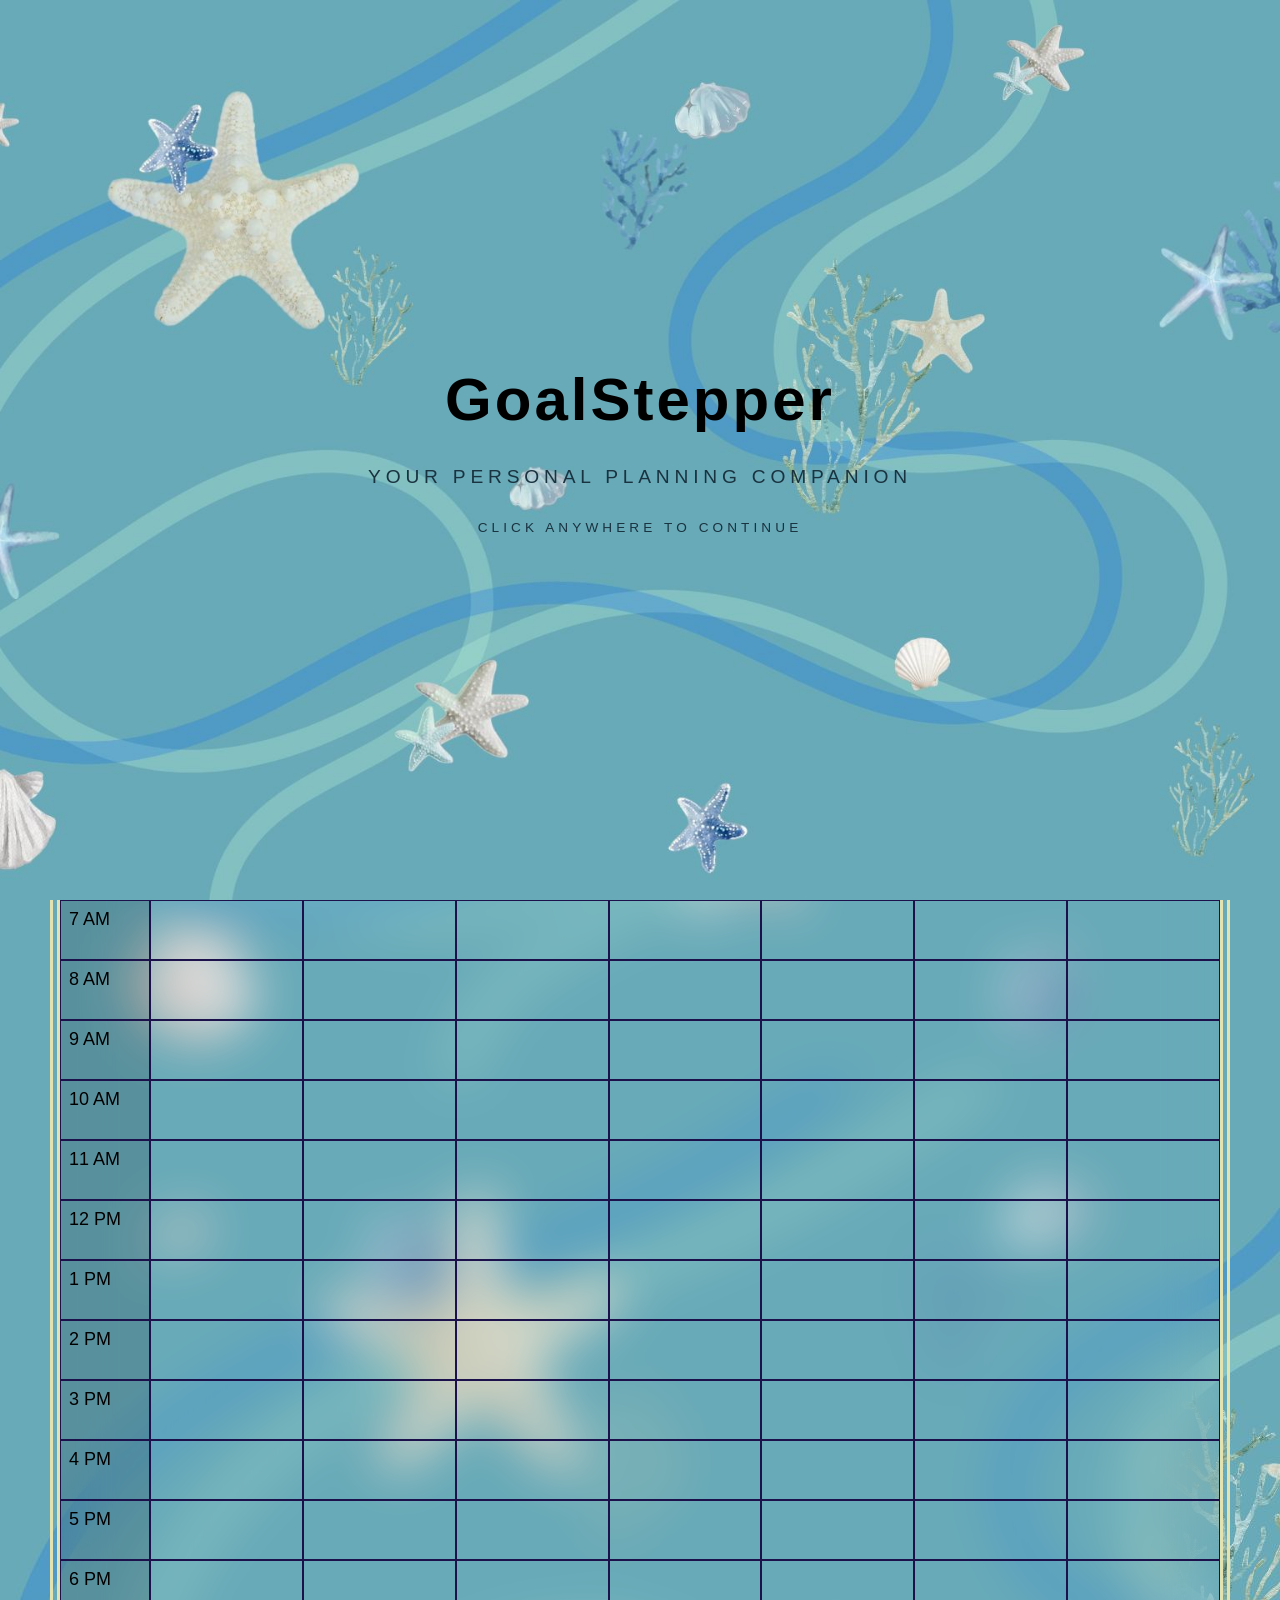
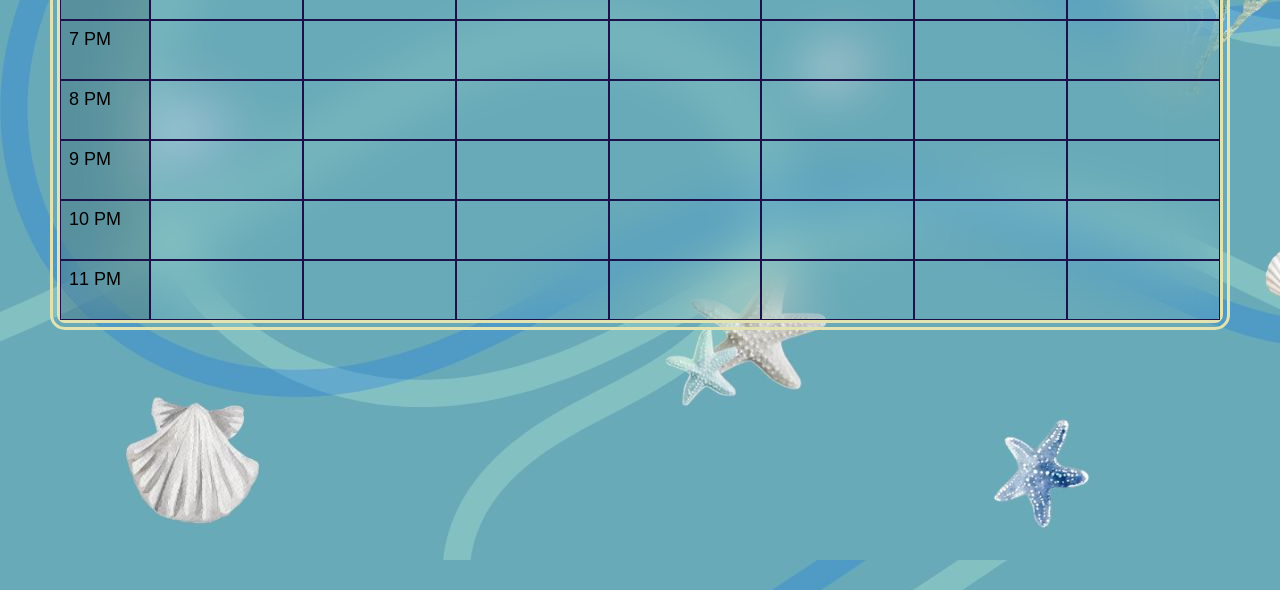
==== commit 98b69d1c: "added intro2" ====
--- a/index.html
+++ b/index.html
@@ -19,8 +19,9 @@
   <!-- ================= Intro Overlay end ==================== -->
 
 
+
   <div id="navbar">
-    <h1>My Calendar App</h1>
+    <h1>GoalStepper</h1>
   </div>
 
   <div id="header"></div>
@@ -39,8 +40,16 @@
       <button id="openLastMinuteEvent">Add a last minute event</button>
     </div>
 
+    <!-- Week Navigation -->
+    <div class="weekNav">
+      <button id="prevWeek">Previous Week</button>
+      <button id="nextWeek">Next Week</button>
+    </div>
+
     <!-- Calendar Grid -->
-    <div id="calendar-grid"></div>
+    <div id="calendar-wrap">
+      <div id="calendar-grid"></div>
+    </div>
   </div>
 
   <div id="footer-actions"></div>
@@ -145,6 +154,22 @@
         </div>
 
         <div class="form-group">
+          <label for="lastMinuteTimeOfDay">Time of Day</label>
+          <select id="lastMinuteTimeOfDay">
+            <option value="morning">Morning (6 AM – 12 PM)</option>
+            <option value="afternoon">Afternoon (12 PM – 6 PM)</option>
+            <option value="evening">Evening (6 PM – 12 AM)</option>
+          </select>
+        </div>
+
+        <div class="form-group">
+          <label for="lastMinuteSlotHour">Available Slot</label>
+          <select id="lastMinuteSlotHour">
+            <option value="">Select an available slot</option>
+          </select>
+        </div>
+
+        <div class="form-group">
           <label for="lastMinuteDescription">Description</label>
           <textarea
             id="lastMinuteDescription"
@@ -163,8 +188,7 @@
   </div>
 
   <script src="app.js"></script>
-
-  <!-- to control the intro overlay feature -->
+  <!-- for intro overlay-->
   <script>
   const overlay = document.getElementById('intro-overlay');
   if (overlay) {
--- a/styles.css
+++ b/styles.css
@@ -9,32 +9,10 @@
     flex-direction: column; 
     min-height: 100vh; 
     font-family: sans-serif; 
-}
-
-
-
-
-
-/*============================================================== 
- intro overlay start
-============================================================== */
-/* Intro Overlay */
-#intro-overlay {
-    position: fixed;
-    inset: 0;
-    z-index: 9999;
-    display: flex;
-    flex-direction: column;
-    justify-content: center;
-    align-items: center;
     background-image: url("background-goalstepper.jpg");
 
 
 }
-
-
-
-
 
 /*============================================================== 
  intro overlay start
@@ -109,9 +87,7 @@
 
 
 
-
-
-#navbar, .intro-title { 
+#navbar { 
     color: #1a3340;
     padding-top: 10px;
     height: 60px; 
@@ -120,21 +96,19 @@
     font-size: x-large;
 }
 
-#header {
-    background: #e76f51; 
-    height: 60px; 
-}
 
 #calendar-section { 
-    padding: 20px 10px;
-    background: #2a9d8f; 
     flex: 1;
     display: flex; 
-    flex-direction: column; 
+    flex-direction: column;
+    font-family: Impact, Haettenschweiler, 'Arial Narrow Bold', sans-serif; 
+    p{color: #1a3340;}
+    font-size: 30px;
+    padding-bottom: 10px;
 }
 
 #eventDisplayArea{
-    margin: 100px auto;
+    margin: 50px auto;
     text-align: center;
 }
 
@@ -144,20 +118,53 @@
 }
 
 .calendarBtn button {
-    width: 310px;
-    height: 90px;
+    width: 250px;
+    height: 50px;
+    border: #66b3c7;
+    border-radius: 200px;
+    
+    background-color: rgb(233, 242, 216);
+    box-shadow: 0px 3px 4px rgba(0, 0, 0, 0.2);
+    border: 10px double rgb(226, 227, 176);
+
+    
+    text-align: center;
+    transition: ease-in-out 0.3s;
+    cursor: pointer;
+
+    font-size: 16px;
+    font-family: 'Lucida Sans', 'Lucida Sans Regular', 'Lucida Grande', 'Lucida Sans Unicode', Geneva, Verdana, sans-serif;
+}
+
+.calendarBtn button:hover {
+    background-color: rgb(190, 186, 115);
+}
+
+.weekNav {
+    display: flex;
+    justify-content: space-evenly;
+    margin-top: 20px;
+    margin-bottom: 20px;
+}
+
+.weekNav button {
+    width: 250px;
+    height: 50px;
     border: none;
     border-radius: 50px;
-    background-color: #b0dbb2;
+    background-color: rgb(233, 242, 216);
     box-shadow: 0px 3px 4px rgba(0, 0, 0, 0.2);
+    border: 10px double rgb(226, 227, 176);
+
     text-align: center;
     transition: ease-in-out 0.3s;
     cursor: pointer;
     font-size: 16px;
-}
-
-.calendarBtn button:hover {
-    background-color: white;
+    font-family: 'Lucida Sans', 'Lucida Sans Regular', 'Lucida Grande', 'Lucida Sans Unicode', Geneva, Verdana, sans-serif;
+}
+
+.weekNav button:hover {
+    background-color: rgb(190, 186, 115);
 }
 
 /*============================================================== 
@@ -173,11 +180,14 @@
     position: fixed;
     top: 0;
     left: 0;
-    background-color: rgba(0, 0, 0, 0.3);
+
+    background-color: rgba(4, 1, 25, 0.3);
     opacity: 0;
     pointer-events: none;
     transition: 0.3s ease;
     z-index: 1000;
+
+
 }
 
 .modal {
@@ -185,8 +195,8 @@
     max-width: 90%;
     padding: 30px 50px;
     border-radius: 8px;
-    background-color: white;
-    box-shadow: 0px 3px 4px rgba(0, 0, 0, 0.2);
+    background-color: rgb(15, 70, 148);
+    box-shadow: 0px 3px 4px rgba(125, 207, 104, 0.2);
 }
 
 .form-header {
@@ -194,23 +204,29 @@
     justify-content: space-between;
     align-items: center;
     margin-bottom: 30px;
+    font-family: Georgia, 'Times New Roman', Times, serif;
+   
 }
 
 .form-header h2 {
     margin: 0;
     font-size: 22px;
+    font-family: Georgia, 'Times New Roman', Times, serif;
+    
 }
 
 /* Form styling */
 .form-group {
     margin-bottom: 15px;
+    font-family: Georgia, 'Times New Roman', Times, serif;
+    
 }
 
 .form-group label {
     display: block;
     margin-bottom: 5px;
     font-weight: 600;
-    color: #333;
+    color: #5f91a2;
     font-size: 14px;
 }
 
@@ -219,7 +235,7 @@
 .form-group select {
     width: 100%;
     padding: 8px 12px;
-    border: 1px solid #ddd;
+    border: 1px solid #040b34;
     border-radius: 4px;
     font-size: 14px;
     box-sizing: border-box;
@@ -253,6 +269,7 @@
     display: flex;
     justify-content: space-between;
     gap: 12px;
+    font-family: 'Lucida Sans', 'Lucida Sans Regular', 'Lucida Grande', 'Lucida Sans Unicode', Geneva, Verdana, sans-serif;
 }
 
 /* Button styles */
@@ -267,25 +284,28 @@
 }
 
 .form-btn:hover {
-    color: white;
-    background-color: red;
+    color: rgb(133, 143, 50);
+    background-color: rgba(224, 243, 181, 0.983);
 }
 
 .modal-actions button:hover {
     color: #333;
-    background-color: #b0dbb2;
+    background-color: hsl(66, 58%, 75%);
+    
 }
 
 /*Create event*/
 #createEvent.show {
     opacity: 1;
     pointer-events: auto;
+
 }
 
 /* Last minute event */
 #lastMinute.show {
     opacity: 1;
     pointer-events: auto;
+
 }
 
 /*============================================================== 
@@ -295,12 +315,19 @@
 /*============================================================== 
   Calendar Grid Styles Start
   ============================================================== */
+#calendar-wrap {
+    margin: 50px;
+    border: 10px double rgb(226, 227, 176);
+    border-radius: 15px;
+
+}
 
 #calendar-grid {
     width: 100%;
     display: flex;
     flex-direction: column;
     overflow: visible;
+    backdrop-filter: blur(25px);
 }
 
 .calendar-row {
@@ -310,62 +337,88 @@
 }
 
 .calendar-cell {
-    border: 1px solid #ddd;
+    border: 1px solid #1c114b;
     min-height: 60px;
     padding: 8px;
     position: relative;
     overflow: visible;
+    font-family: 'Segoe UI', Tahoma, Geneva, Verdana, sans-serif;
 }
 
 .calendar-header {
-    font-weight: bold;
+    font-family: 'Segoe UI', Tahoma, Geneva, Verdana, sans-serif;
 }
 
 .time-header,
 .time-label {
-    background: #f5f5f5;
+    font-size: large;
+    background-color: #00000025;
+
 }
 
 .day-header {
     text-align: center;
+    background-color: #00000025;
 }
 
 .day-cell {
-    background: white;
     position: relative;
     overflow: visible;
 }
 
 /* Event block inside a calendar cell */
 .event-block {
-    background-color: #264653;
+    background-color: hsl(57, 37%, 60%);
+    transition: background-color 0.5s;
     color: white;
     border-radius: 4px;
     padding: 4px 6px;
-    margin-top: 2px;
-    font-size: 11px;
-    cursor: pointer;
-    position: relative;
-    overflow: hidden;
-    transition: background-color 0.2s ease;
+    position: absolute;
+    left: 4px;
+    right: 4px;
+    top: 2px;
+    z-index: 5;
+    overflow: visible;
+    min-height: 58px;
+    overflow: auto;
 }
 
 .event-block:hover {
-    background-color: #1a3340;
+    background-color: hsl(57, 37%, 75%);
 }
 
 .event-block-title {
     display: block;
     font-weight: 700;
-    white-space: nowrap;
-    overflow: hidden;
-    text-overflow: ellipsis;
+    overflow: visible;
+}
+
+.event-block .event-popup-title,
+.event-block .event-popup-detail {
+    white-space: normal;
 }
 
 .event-block-time {
     display: block;
     font-size: 10px;
     opacity: 0.85;
+}
+
+.event-popup {
+    margin-top: 8px;
+    color: inherit;
+}
+
+.event-popup-title,
+.event-popup-detail {
+    color: inherit;
+}
+
+.event-popup-actions {
+    display: flex;
+    justify-content: space-between;
+    gap: 8px;
+    margin-top: 8px;
 }
 
 /* Last minute event styling (legacy) */
@@ -392,48 +445,12 @@
     font-size: 13px;
 }
 
-
-
 /*============================================================== 
   Calendar Grid Styles End
   ============================================================== */
 
 /* Footer */
 #footer-actions { 
-    background: #a8dadc; 
     height: 200px; 
 }
 
-#calendar-grid {
-    width: 100%;
-    display: flex;
-    flex-direction: column;
-}
-
-.calendar-row {
-    display: grid;
-    grid-template-columns: 90px repeat(7, 1fr);
-}
-
-.calendar-cell {
-    border: 1px solid #ddd;
-    min-height: 60px;
-    padding: 8px;
-}
-
-.calendar-header {
-    font-weight: bold;
-}
-
-.time-header,
-.time-label {
-    background: #f5f5f5;
-}
-
-.day-header {
-    text-align: center;
-}
-
-.day-cell {
-    background: white;
-}
